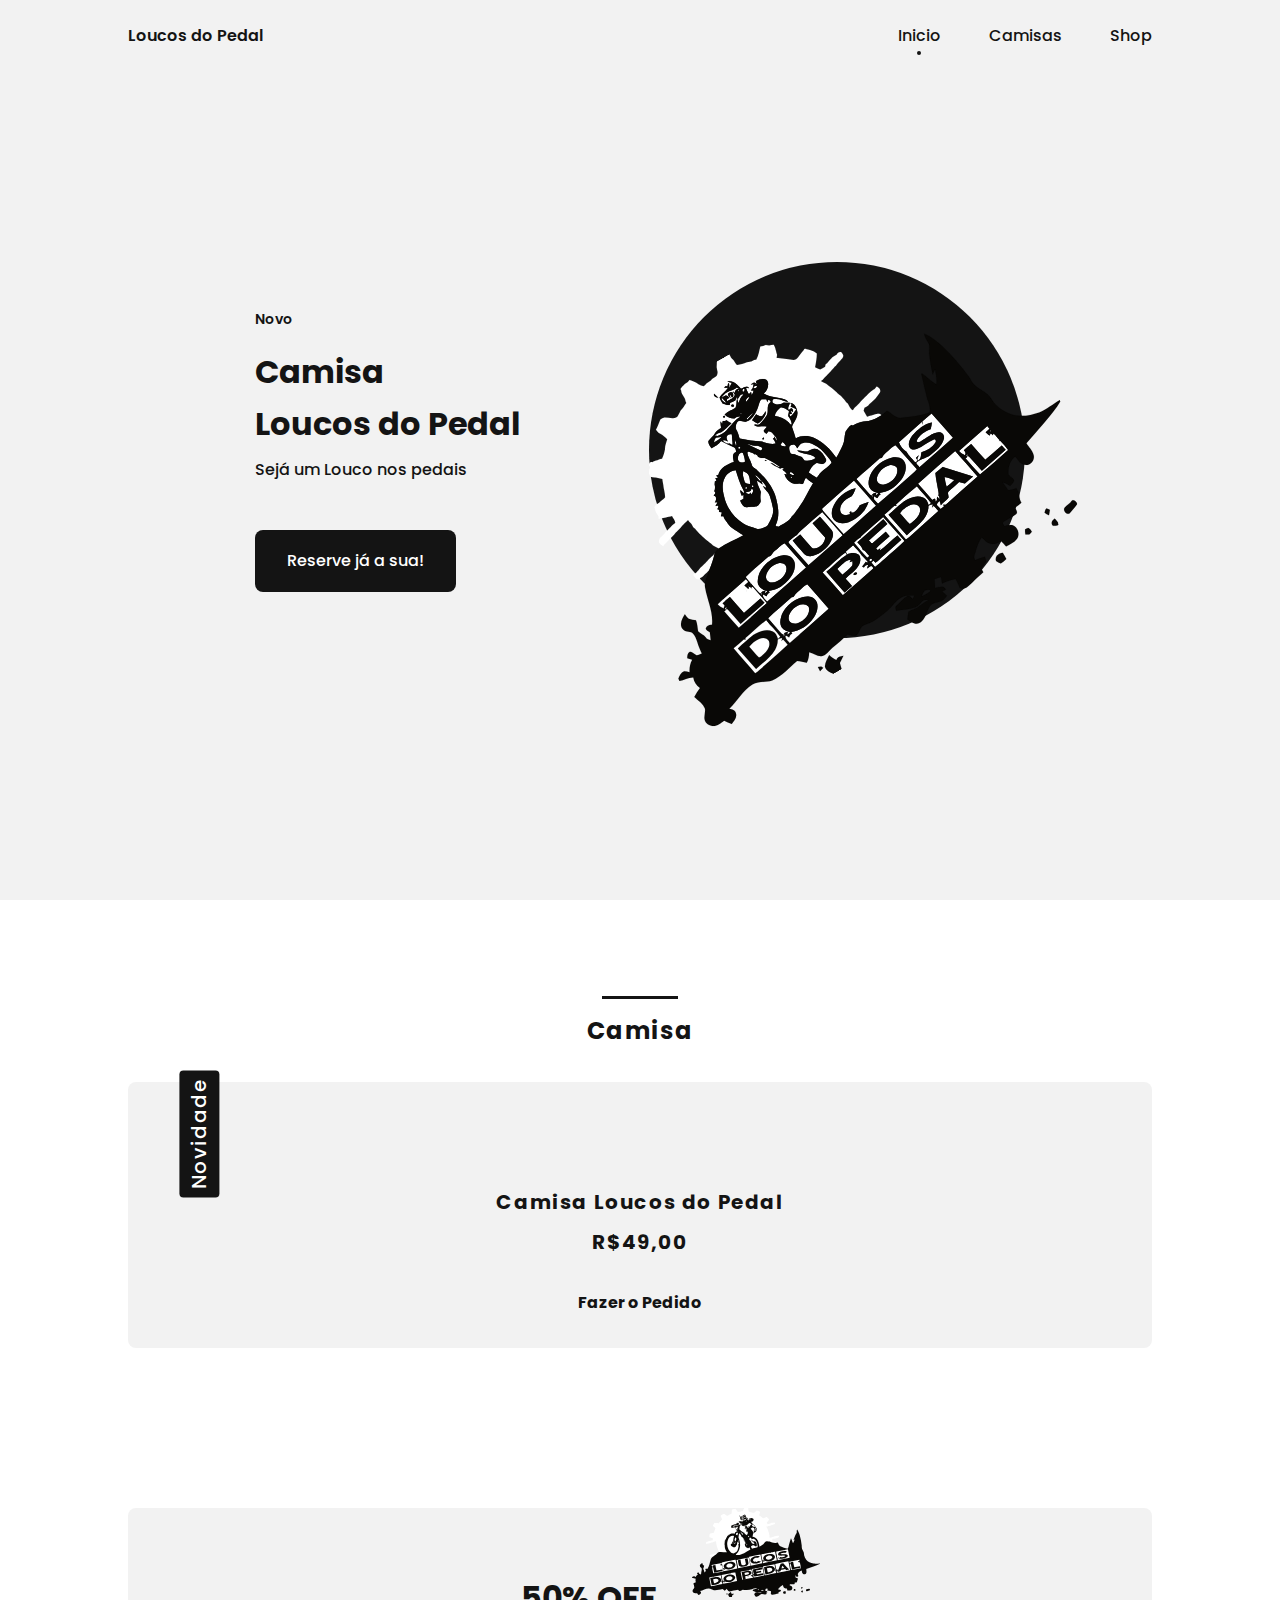
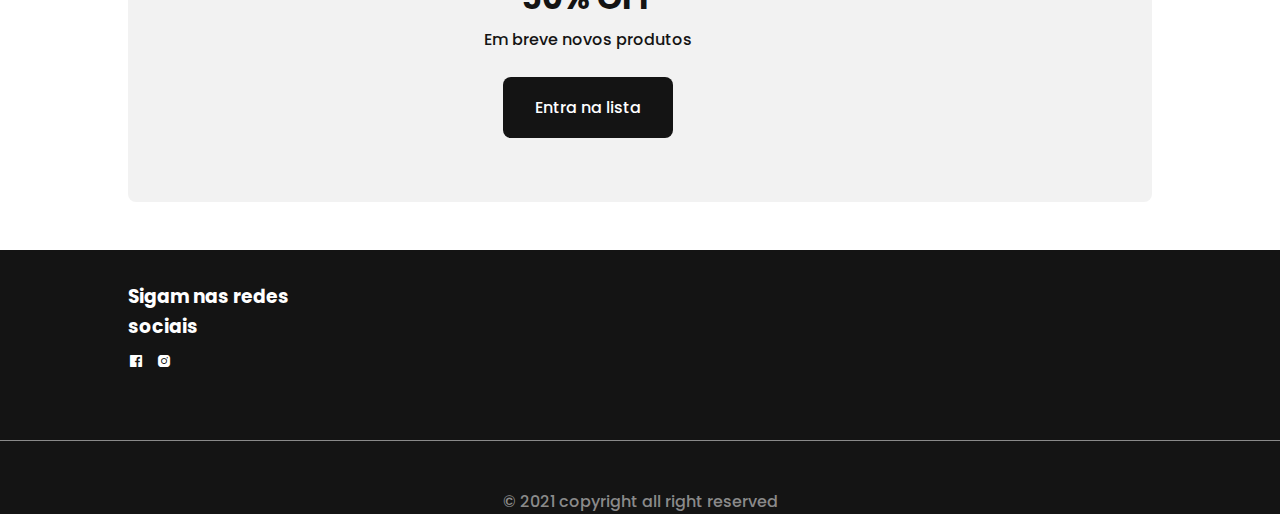
==== index.html @ 16ebcaf1 "Merge pull request #1 from eduardo-developer01/developer" ====
<!DOCTYPE html>
<html lang="en">

<head>
    <meta charset="UTF-8">
    <meta name="viewport" content="width=device-width, initial-scale=1.0">
    <link rel="shortcut icon" href="./assets/img/logo.svg" type="image/x-icon">

    <!-- ===== CSS ===== -->
    <link rel="stylesheet" href="./assets/css/styles.css">

    <!-- ===== BOX ICONS ===== -->
    <link href='https://unpkg.com/boxicons@2.0.7/css/boxicons.min.css' rel='stylesheet'>

    <title>Loucos do Pedal</title>
</head>

<body>

    <!--===== HEADER =====-->
    <header class="l-header" id="header">
        <nav class="nav bd-grid">
            <div class="nav__toggle" id="nav-toggle">
                <i class='bx bxs-grid'></i>
            </div>

            <a href="#" class="nav__logo">Loucos do Pedal</a>

            <div class="nav__menu" id="nav-menu">
                <ul class="nav__list">
                    <li class="nav__item"><a href="#home" class="nav__link active">Inicio</a></li>
                    <li class="nav__item"><a href="#featured" class="nav__link">Camisas</a></li>
                    <li class="nav__item"><a href="./shop.html" class="nav__link">Shop</a></li>
                </ul>
            </div>

        </nav>

    </header>

    <main class="l-main">
        <!--===== HOME =====-->
        <section class="home" id="home">
            <div class="home__container bd-grid">
                <div class="home__sneaker">
                    <div class="home__shape"></div>
                        <img src="./assets/img/logo.svg" alt="" class="home__img">
                </div>

                <div class="home__data">
                    <span class="home__new">Novo</span>
                    <h1 class="home__title">Camisa<br> Loucos do Pedal</h1>
                    <p class="home__description">Sejá um Louco nos pedais</p>
                    <a href="#" class="button">Reserve já a sua!</a>
                </div>
            </div>
        </section>


        <!--===== FEATURED =====-->
        <section class="featured section" id="featured">
            <h2 class="section-title">Camisa</h2>

            <div class="featured__container bd-grid">
                <article class="sneaker">
                    <div class="sneaker__sale">Novidade</div>
                    <img src="./assets/img/featured1.png" alt="" class="sneaker__img">
                    <span class="sneaker__name">Camisa Loucos do Pedal</span>
                    <span class="sneaker__preci">R$49,00</span>
                    <a href="#" class="button-light">Fazer o Pedido</a>
                </article>
            </div>
        </section>

        <!--===== OFFER =====-->
        <section class="offer section">
            <div class="offer__container bd-grid">
                <div class="offer__data">
                    <h3 class="offer__title">50% OFF</h3>
                    <p class="offer__description">Em breve novos produtos</p>
                    <a href="#" class="button">Entra na lista</a>
                </div>

                <img src="./assets/img/logo.svg" alt="" class="offer__img">
            </div>
        </section>
    </main>

    <!--===== FOOTER =====-->
    <footer class="footer">
        <div class="footer__container bd-grid">

            <div class="footer__box">
                <h3 class="footer__title">Sigam nas redes sociais </h3>
                <a href="" class="footer__social"><i class='bx bxl-facebook-square'></i></a>
                <a href="" class="footer__social"><i class='bx bxl-instagram-alt' ></i></a>
            </div>
        </div>
        <p class="footer__copy">&#169; 2021 copyright all right reserved</p>
    </footer>


    <!--===== MAIN JS =====-->
    <script src="./assets/js/main.js"></script>

</body>

</html>
---- assets/css/styles.css ----
/*===== GOOGLE FONTS =====*/

@import url("https://fonts.googleapis.com/css2?family=Poppins:wght@400;500;600;700&display=swap");

/*===== VARIABLES CSS =====*/
:root{
    --header-height: 3rem;


/*===== Font weight =====*/
    --font-medium: 500;
    --font-semi-bold: 600;
    --font-bold: 700;

/*===== Colors =====*/
    --dark-color: #141414;
    --dark-color-light: #8A8A8A;
    --dark-color-lighten: #F2F2F2;
    --white-color: #FFF;

/*===== Font and typography =====*/
    --body-font: 'Poppins', sans-serif;
    --big-font-size: 1.25rem;
    --bigger-font-size: 1.5rem;
    --biggest-font-size: 2rem;
    --h2-font-size: 1.25rem;
    --normal-font-size: .938rem;
    --smaller-font-size: .813rem;

/*===== Margenes =====*/
    --mb-1: .5rem;
    --mb-2: 1rem;
    --mb-3: 1.5rem;
    --mb-4: 2rem;
    --mb-5: 2.5rem;
    --mb-6: 3rem;
 
/*===== z index =====*/
    --z-fixed: 100;

/*===== Rotate img =====*/
    --rotate-img: rotate(-30deg);
}

@media screen and (min-width: 768px){
    :root{
    --big-font-size: 1.5rem;
    --bigger-font-size: 2rem;
    --biggest-font-size: 3rem;
    --normal-font-size: 1rem;
    --smaller-font-size: .875rem;

    }
}

/*===== BASE =====*/
*,::before,::after{
    box-sizing: border-box;
}

html{
    scroll-behavior: smooth;
}

body{
    margin: var(--header-height) 0 0 0;
    font-family: var(--body-font);
    font-size: var(--normal-font-size);
    font-weight: var(--font-medium);
    color: var(--dark-color);
    line-height: 1.6;
}

h1,h2,h3,p,ul{
    margin: 0;
}

ul{
    padding: 0;
    list-style: none;
}

a{
    text-decoration: none;
    color: var(--dark-color);
}

img{
    max-width: 100%;
    height: auto;
    display: block;
}

/*===== CLASS CSS ===== */
.section{
    padding: 5rem 0 2rem;
}
.section-title{
    position: relative;
    font-size: var(--big-font-size);
    margin-bottom: var(--mb-4);
    text-align: center;
    letter-spacing: .1rem;
}

.section-title::after{
    content: '';
    position: absolute;
    width: 56px;
    height: .18rem;
    top: -1rem;
    left: 0;
    right: 0;
    margin: auto;
    background-color: var(--dark-color);
}

/*===== LAYOUT =====*/
.bd-grid{
    max-width: 1024px;
    display: grid;
    grid-template-columns: 100%;
    column-gap: 2rem;
    width: calc(100% - 2rem);
    margin-left: var(--mb-2);
    margin-right: var(--mb-2);
}

.l-header{
    width: 100%;
    position: fixed;
    top: 0;
    left: 0;
    z-index: var(--z-fixed);
    background-color: var(--dark-color-lighten);
}

/*===== NAV =====*/
.nav{
    height: var(--header-height);
    display: flex;
    justify-content: space-between;
    align-items: center;
}

@media screen and (max-width: 768px){
    .nav__menu{
        position: fixed;
        top: var(--header-height);
        left: -100%;
        width: 70%;
        height: 100%;
        padding: 2rem;
        background-color: var(--white-color);
        transition: .5s;
    }
}

.nav__item{
    margin-bottom: var(--mb-4);
}

.nav__logo{
    font-weight: var(--font-semi-bold);
}

.nav__toggle, .nav__shop{
    font-size: 1.3rem;
    cursor: pointer;
}

/*Show menu*/
.show{
    left: 0;
}

/*Active link*/
.active{
    position: relative;
}

.active::before{
    content: '';
    position: absolute;
    bottom: -.5rem;
    left: 45%;
    width: 4px;
    height: 4px;
    background-color: var(--dark-color);
    border-radius: 50%;
}


/*Change color header*/
.scroll-header{
    background-color: var(--white-color);
    box-shadow: 0 2px 4px rgba(0,0,0,.1);
}

/*===== HOME =====*/
.home{
    background-color: var(--dark-color-lighten);
    overflow: hidden;
}

.home__container{
    height: calc(100vh - var(--header-height));
}

.home__sneaker{
    position: relative;
    display: flex;
    justify-content: center;
    align-self: center;
}

.home__shape{
    width: 220px;
    height: 220px;
    background-color: var(--dark-color);
    border-radius: 50%;
}

.home__img{
    position: absolute;
    top: 1.5rem;
    max-width: initial;
    width: 275px;
    transform: var(--rotate-img);
}

.home__new{
    display: block;
    font-size: var(--smaller-font-size);
    font-weight: var(--font-semi-bold);
    margin-bottom: var(--mb-2);
}

.home__title{
    font-size: var(--bigger-font-size);
    margin-bottom: var(--mb-1);
}

.home__description{
    margin-bottom: var(--mb-6);
}
/*BUTTONS*/
.button{
    display: inline-block;
    background-color: var(--dark-color);
    color: var(--white-color);
    padding: 1.125rem 2rem;
    font-weight: var(--font-medium);
    border-radius: .5rem;
    transition: .3sec;
}

.button:hover{
    transform: translateY(-.25rem);
}

.button-light{
    display: inline-flex;
    color: var(--dark-color);
    font-weight: var(--font-bold);
    align-items: center;
}

.button-icon{
    font-size: 1.25rem;
    margin-left: var(--mb-1);
    transition: .3s;
}

.button-light:hover .button-icon{
    transform: translateX(.25rem);
}
/*===== FEATURED =====*/

.featured__container{
    row-gap: 2rem;
    grid-template-columns: repeat(auto-fit, minmax(220px, 1fr));
}

.sneaker{
    position: relative;
    display: flex;
    flex-direction: column;
    align-items: center;
    padding: 2rem;
    background-color: var(--dark-color-lighten);
    border-radius: .5rem;
    transition: .3s;
}

.sneaker__sale{
    position: absolute;
    left: .5rem;
    background-color: var(--dark-color);
    color: var(--white-color);
    padding: .25rem .5rem;
    border-radius: .25rem;
    font-size: var(--h2-font-size);
    transform: rotate(-90deg);
    letter-spacing: .1rem;
}

.sneaker__img{
    width: 220px;
    margin-top: var(--mb-3);
    margin-bottom: var(--mb-6);
    transform: var(--rotate-img);
    filter: drop-shadow(0 12px 8px rgba(0,0,0,.2));
}

.sneaker__name, .sneaker__preci{
    font-size: var(--h2-font-size);
    letter-spacing: .1rem;
    font-weight: var(--font-bold);
}

.sneaker__name{
    margin-bottom: var(--mb-1);
}

.sneaker__preci{
    margin-bottom: var(--mb-4);
}

.sneaker:hover{
    transform: translateY(-.5rem);
}

.sneaker__pages{
    margin-top: var(--mb-6);
}

.sneaker__pag{
    padding: .5rem 1rem;
    border: 1px solid var(--dark-color);
}

.sneaker__pag:hover{
    background-color: var(--dark-color);
    color: var(--white-color);
}
/*===== COLLECTION =====*/
.collection__container{
    row-gap: 2rem;
    justify-content: center;
}

.collection__card{
    position: relative;
    display: flex;
    height: 328px;
    background-color: var(--dark-color-lighten);
    padding: 2rem;
    border-radius: .5rem;
    transition: .3s;
}

.collection__data{
    align-self: flex-end;
}

.collection__img{
    position: absolute;
    top: 0;
    right: 0;
    width: 230px;
}

.collection__name{
    font-size: var(--bigger-font-size);
    margin-bottom: .25rem;
}

.collection__description{
    margin-bottom: var(--mb-2);
}

.collection__card:hover{
    transform: translateY(-.5rem);
}

/*===== OFFER =====*/
.offer__container{
    grid-template-columns: 55% 45%;
    column-gap: 0;
    background-color: var(--dark-color-lighten);
    border-radius: .5rem;
    justify-content: center;    
}

.offer__data{
    padding: 4rem 0 4rem 1.5rem;
}

.offer__title{
    font-size: var(--bigger-font-size);
    margin-bottom: .25rem;
}

.offer__description{
    margin-bottom: var(--mb-3);
}

.offer__img{
    width: 8rem;
}

/*===== NEWSLETTER =====*/

.newsletter__container{
    background-color: var(--dark-color);
    color: var(--white-color);
    padding: 2rem .5rem;
    border-radius: .5rem;
    text-align: center;    
}

.newsletter__title{
    font-size: var(--bigger-font-size);
    margin-bottom: var(--mb-2);
}

.newsletter__description{
    margin-bottom: var(--mb-5);
}

.newsletter__subscribe{
    display: flex;
    column-gap: .5rem;
    background-color: white;
    padding: .5rem;
    border-radius: .5rem;
}

.newsletter__input{
    outline: none;
    border: none;
    width: 90%;
    font-size: var(--normal-font-size);
}

.newsletter__input::placeholder{
    color: var(--dark-color);
    font-family: var(--body-font);
    font-size: var(--normal-font-size);
    font-weight: var(--font-semi-bold);
}
/*===== FOOTER =====*/
.footer{
    background-color: var(--dark-color);
    color: var(--white-color);

}

.footer__container{
    padding: 2rem 0;
    row-gap: 1.5rem;
    margin-bottom: 2rem;
    grid-template-columns: repeat(4, 1fr);
}

.footer__title{
    margin-bottom: .5rem;
}

.footer__deal{
    margin-bottom: 1rem;
}

.footer__store{
    width: 100px;
}

.footer__link, footer__social{
    color: var(--dark-color-light);
}

.footer__link:hover{
    text-decoration: underline;
}

.footer__social{
    font-size: 1rem;
    margin-right: .5rem;
    color: var(--white-color);
}

.footer__copy{
    border-top: 1px solid var(--dark-color-light);
    padding-top: 3rem;
    text-align: center;
    color: var(--dark-color-light);
    font-size: var(--small-font-size);
}
/* ===== MEDIA QUERIES=====*/
@media screen and (min-width: 576px){
    .collection__container{
        grid-template-columns: 415px;
    }
    .collection__img{
        width: 260px;
    }

    .offer__container{
        grid-template-columns: max-content max-content;
    }
    .offer__data{
        text-align: center;
    }

    .new__mens{
        align-items: center;
    }
}

@media screen and (min-width: 768px){
    body{
        margin: 0;
    }

    .section{
        padding: 7rem 0 3rem;
    }

    .section-title::after{
        width: 76px;
    }

    .nav{
        height: calc(var(--header-height) + 1.5rem);
    }

    .nav__menu{
        margin-left: auto;
    }

    .nav__list{
        display: flex;
    }
    
    .nav__item{
        margin-left: var(--mb-6);
        margin-bottom: 0;
    }
    
    .nav__toggle{
        display: none;
    }


    .home__container{
        height: 100vh;
        grid-template-columns: max-content max-content;
        justify-content: center;
        align-items: center;
    }
    .home__sneaker{
        order: 1;
    }
    .home__shape{
        width: 376px;
        height: 376px;
    }
    .home__img{
        width: 470px;
        top: 3.5rem;
        right: 0;
        left: -3rem;
    }
    .newsletter__container{
        grid-template-columns: max-content max-content;
        justify-content: center;
        align-items: center;
        padding: 4.5rem 2rem;
        column-gap: 3rem;
    }

    .newsletter__description{
        margin-bottom: 0;
    }

    .newsletter__subscribe{
        width: 360px;
        height: max-content;
    }
}

@media screen and (min-width: 1024px){
    .bd-grid{
        margin-left: auto;
        margin-right: auto;
    }

    .home__container{
        column-gap: 8rem;
    }

    .collection__container{
        grid-template-columns: repeat(2, 415px);
    }

    .new__container{
        grid-template-columns: max-content 1fr;
    }

    .new__mens{
        align-items: initial;
        justify-content: flex-end;
        padding: 4rem 2rem;
    }

    .new__mens-img{
        margin-bottom: var(--mb-6);
    }
}
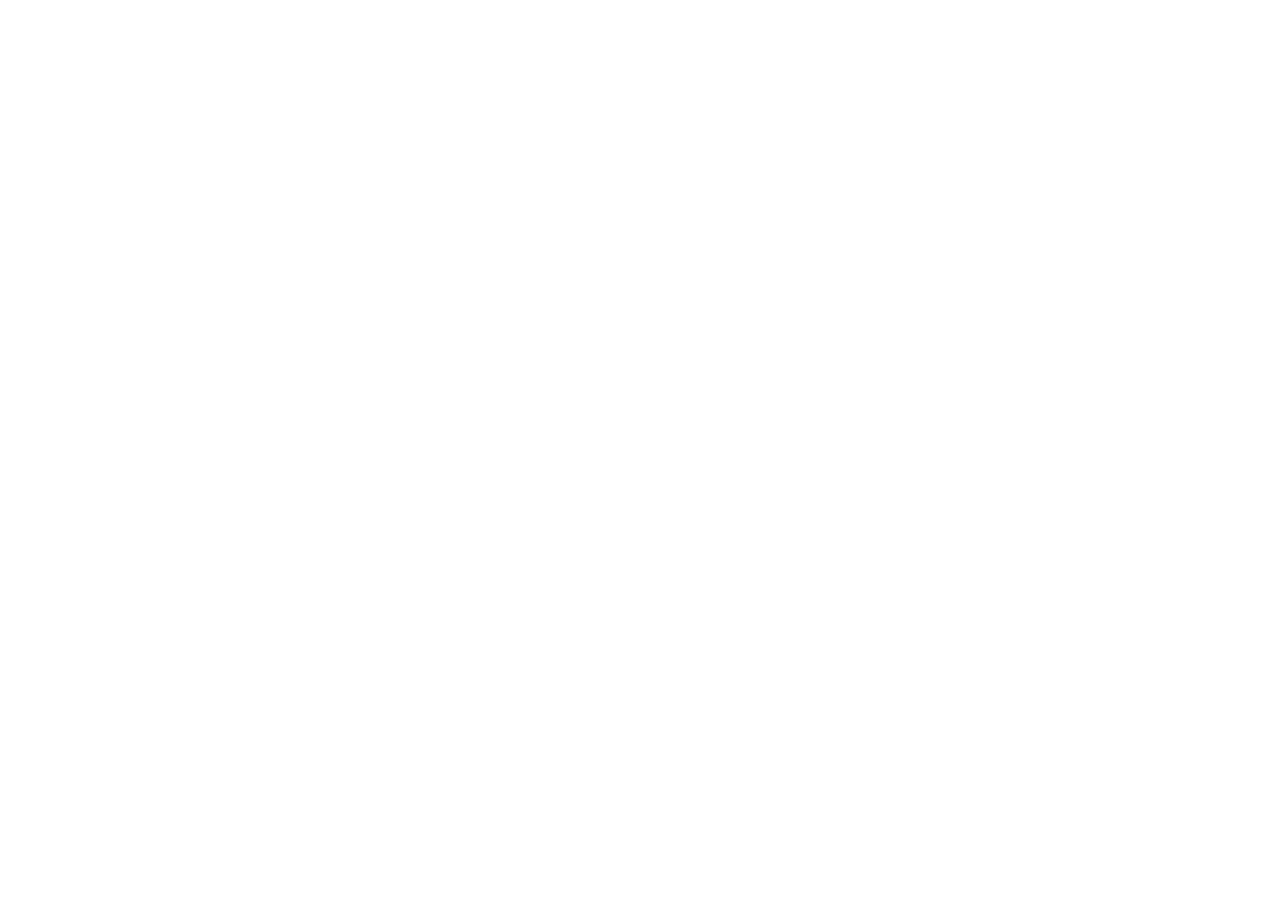
==== commit 0d2cd0e4: "feat: Pusing file for repo remote" ====
--- a/index.html
+++ b/index.html
@@ -1,108 +1,46 @@
 <!DOCTYPE html>
 <html lang="en">
+    <head>
+        <meta charset="UTF-8">
+        <meta name="viewport" content="width=device-width, initial-scale=1.0">
+        <link rel="shortcut icon" href="./assets/img/loucos-do-pedal.svg" type="image/x-icon">
+        <link rel="stylesheet" href="./assets/css/styles.css">
+        <title>Loucos do Pedal</title>
+        <link href='https://unpkg.com/boxicons@2.0.9/css/boxicons.min.css' rel='stylesheet'>
+    </head>
+    <body>
 
-<head>
-    <meta charset="UTF-8">
-    <meta name="viewport" content="width=device-width, initial-scale=1.0">
-    <link rel="shortcut icon" href="./assets/img/logo.svg" type="image/x-icon">
+        <!--===== HEADER =====-->
+        
 
-    <!-- ===== CSS ===== -->
-    <link rel="stylesheet" href="./assets/css/styles.css">
+        <main class="l-main">
+            <!--===== HOME =====-->
+            
 
-    <!-- ===== BOX ICONS ===== -->
-    <link href='https://unpkg.com/boxicons@2.0.7/css/boxicons.min.css' rel='stylesheet'>
+            <!--===== FEATURED =====-->
+            
 
-    <title>Loucos do Pedal</title>
-</head>
+            <!--===== COLLECTION =====-->
+            
 
-<body>
+            <!--===== WOMEN SNEAKERS =====-->
+            
 
-    <!--===== HEADER =====-->
-    <header class="l-header" id="header">
-        <nav class="nav bd-grid">
-            <div class="nav__toggle" id="nav-toggle">
-                <i class='bx bxs-grid'></i>
-            </div>
+            <!--===== OFFER =====-->
+            
 
-            <a href="#" class="nav__logo">Loucos do Pedal</a>
+            <!--===== NEW COLLECTION =====-->
+            
 
-            <div class="nav__menu" id="nav-menu">
-                <ul class="nav__list">
-                    <li class="nav__item"><a href="#home" class="nav__link active">Inicio</a></li>
-                    <li class="nav__item"><a href="#featured" class="nav__link">Camisas</a></li>
-                    <li class="nav__item"><a href="./shop.html" class="nav__link">Shop</a></li>
-                </ul>
-            </div>
+            <!--===== NEWSLETTER =====-->
+            
+        </main>
 
-        </nav>
+        <!--===== FOOTER =====-->
+        
 
-    </header>
-
-    <main class="l-main">
-        <!--===== HOME =====-->
-        <section class="home" id="home">
-            <div class="home__container bd-grid">
-                <div class="home__sneaker">
-                    <div class="home__shape"></div>
-                        <img src="./assets/img/logo.svg" alt="" class="home__img">
-                </div>
-
-                <div class="home__data">
-                    <span class="home__new">Novo</span>
-                    <h1 class="home__title">Camisa<br> Loucos do Pedal</h1>
-                    <p class="home__description">Sejá um Louco nos pedais</p>
-                    <a href="#" class="button">Reserve já a sua!</a>
-                </div>
-            </div>
-        </section>
-
-
-        <!--===== FEATURED =====-->
-        <section class="featured section" id="featured">
-            <h2 class="section-title">Camisa</h2>
-
-            <div class="featured__container bd-grid">
-                <article class="sneaker">
-                    <div class="sneaker__sale">Novidade</div>
-                    <img src="./assets/img/featured1.png" alt="" class="sneaker__img">
-                    <span class="sneaker__name">Camisa Loucos do Pedal</span>
-                    <span class="sneaker__preci">R$49,00</span>
-                    <a href="#" class="button-light">Fazer o Pedido</a>
-                </article>
-            </div>
-        </section>
-
-        <!--===== OFFER =====-->
-        <section class="offer section">
-            <div class="offer__container bd-grid">
-                <div class="offer__data">
-                    <h3 class="offer__title">50% OFF</h3>
-                    <p class="offer__description">Em breve novos produtos</p>
-                    <a href="#" class="button">Entra na lista</a>
-                </div>
-
-                <img src="./assets/img/logo.svg" alt="" class="offer__img">
-            </div>
-        </section>
-    </main>
-
-    <!--===== FOOTER =====-->
-    <footer class="footer">
-        <div class="footer__container bd-grid">
-
-            <div class="footer__box">
-                <h3 class="footer__title">Sigam nas redes sociais </h3>
-                <a href="" class="footer__social"><i class='bx bxl-facebook-square'></i></a>
-                <a href="" class="footer__social"><i class='bx bxl-instagram-alt' ></i></a>
-            </div>
-        </div>
-        <p class="footer__copy">&#169; 2021 copyright all right reserved</p>
-    </footer>
-
-
-    <!--===== MAIN JS =====-->
-    <script src="./assets/js/main.js"></script>
-
-</body>
-
+        <!--===== MAIN JS =====-->
+        <script src="assets/js/main.js"></script>
+        
+    </body>
 </html>
--- a/assets/css/styles.css
+++ b/assets/css/styles.css
@@ -1,620 +1,53 @@
 /*===== GOOGLE FONTS =====*/
+@import url("https://fonts.googleapis.com/css2?family=Poppins:wght@400;500;600;700&display=swap");
+/*===== VARIABLES CSS =====*/
 
-@import url("https://fonts.googleapis.com/css2?family=Poppins:wght@400;500;600;700&display=swap");
+:root {
+  --header-height: 3rem;
 
-/*===== VARIABLES CSS =====*/
-:root{
-    --header-height: 3rem;
+	/*===== Font weight =====*/
 
+	/*===== Colores =====*/
 
-/*===== Font weight =====*/
-    --font-medium: 500;
-    --font-semi-bold: 600;
-    --font-bold: 700;
+	/*===== Font and typography =====*/
 
-/*===== Colors =====*/
-    --dark-color: #141414;
-    --dark-color-light: #8A8A8A;
-    --dark-color-lighten: #F2F2F2;
-    --white-color: #FFF;
+	/*===== Margenes =====*/
 
-/*===== Font and typography =====*/
-    --body-font: 'Poppins', sans-serif;
-    --big-font-size: 1.25rem;
-    --bigger-font-size: 1.5rem;
-    --biggest-font-size: 2rem;
-    --h2-font-size: 1.25rem;
-    --normal-font-size: .938rem;
-    --smaller-font-size: .813rem;
+	/*===== z index =====*/
 
-/*===== Margenes =====*/
-    --mb-1: .5rem;
-    --mb-2: 1rem;
-    --mb-3: 1.5rem;
-    --mb-4: 2rem;
-    --mb-5: 2.5rem;
-    --mb-6: 3rem;
- 
-/*===== z index =====*/
-    --z-fixed: 100;
-
-/*===== Rotate img =====*/
-    --rotate-img: rotate(-30deg);
-}
-
-@media screen and (min-width: 768px){
-    :root{
-    --big-font-size: 1.5rem;
-    --bigger-font-size: 2rem;
-    --biggest-font-size: 3rem;
-    --normal-font-size: 1rem;
-    --smaller-font-size: .875rem;
-
-    }
+	/*===== Rotate img =====*/
 }
 
 /*===== BASE =====*/
-*,::before,::after{
-    box-sizing: border-box;
-}
-
-html{
-    scroll-behavior: smooth;
-}
-
-body{
-    margin: var(--header-height) 0 0 0;
-    font-family: var(--body-font);
-    font-size: var(--normal-font-size);
-    font-weight: var(--font-medium);
-    color: var(--dark-color);
-    line-height: 1.6;
-}
-
-h1,h2,h3,p,ul{
-    margin: 0;
-}
-
-ul{
-    padding: 0;
-    list-style: none;
-}
-
-a{
-    text-decoration: none;
-    color: var(--dark-color);
-}
-
-img{
-    max-width: 100%;
-    height: auto;
-    display: block;
-}
 
 /*===== CLASS CSS ===== */
-.section{
-    padding: 5rem 0 2rem;
-}
-.section-title{
-    position: relative;
-    font-size: var(--big-font-size);
-    margin-bottom: var(--mb-4);
-    text-align: center;
-    letter-spacing: .1rem;
-}
-
-.section-title::after{
-    content: '';
-    position: absolute;
-    width: 56px;
-    height: .18rem;
-    top: -1rem;
-    left: 0;
-    right: 0;
-    margin: auto;
-    background-color: var(--dark-color);
-}
 
 /*===== LAYOUT =====*/
-.bd-grid{
-    max-width: 1024px;
-    display: grid;
-    grid-template-columns: 100%;
-    column-gap: 2rem;
-    width: calc(100% - 2rem);
-    margin-left: var(--mb-2);
-    margin-right: var(--mb-2);
-}
-
-.l-header{
-    width: 100%;
-    position: fixed;
-    top: 0;
-    left: 0;
-    z-index: var(--z-fixed);
-    background-color: var(--dark-color-lighten);
-}
 
 /*===== NAV =====*/
-.nav{
-    height: var(--header-height);
-    display: flex;
-    justify-content: space-between;
-    align-items: center;
-}
-
-@media screen and (max-width: 768px){
-    .nav__menu{
-        position: fixed;
-        top: var(--header-height);
-        left: -100%;
-        width: 70%;
-        height: 100%;
-        padding: 2rem;
-        background-color: var(--white-color);
-        transition: .5s;
-    }
-}
-
-.nav__item{
-    margin-bottom: var(--mb-4);
-}
-
-.nav__logo{
-    font-weight: var(--font-semi-bold);
-}
-
-.nav__toggle, .nav__shop{
-    font-size: 1.3rem;
-    cursor: pointer;
-}
 
 /*Show menu*/
-.show{
-    left: 0;
-}
 
 /*Active link*/
-.active{
-    position: relative;
-}
-
-.active::before{
-    content: '';
-    position: absolute;
-    bottom: -.5rem;
-    left: 45%;
-    width: 4px;
-    height: 4px;
-    background-color: var(--dark-color);
-    border-radius: 50%;
-}
-
 
 /*Change color header*/
-.scroll-header{
-    background-color: var(--white-color);
-    box-shadow: 0 2px 4px rgba(0,0,0,.1);
-}
 
 /*===== HOME =====*/
-.home{
-    background-color: var(--dark-color-lighten);
-    overflow: hidden;
-}
 
-.home__container{
-    height: calc(100vh - var(--header-height));
-}
+/*BUTTONS*/
 
-.home__sneaker{
-    position: relative;
-    display: flex;
-    justify-content: center;
-    align-self: center;
-}
-
-.home__shape{
-    width: 220px;
-    height: 220px;
-    background-color: var(--dark-color);
-    border-radius: 50%;
-}
-
-.home__img{
-    position: absolute;
-    top: 1.5rem;
-    max-width: initial;
-    width: 275px;
-    transform: var(--rotate-img);
-}
-
-.home__new{
-    display: block;
-    font-size: var(--smaller-font-size);
-    font-weight: var(--font-semi-bold);
-    margin-bottom: var(--mb-2);
-}
-
-.home__title{
-    font-size: var(--bigger-font-size);
-    margin-bottom: var(--mb-1);
-}
-
-.home__description{
-    margin-bottom: var(--mb-6);
-}
-/*BUTTONS*/
-.button{
-    display: inline-block;
-    background-color: var(--dark-color);
-    color: var(--white-color);
-    padding: 1.125rem 2rem;
-    font-weight: var(--font-medium);
-    border-radius: .5rem;
-    transition: .3sec;
-}
-
-.button:hover{
-    transform: translateY(-.25rem);
-}
-
-.button-light{
-    display: inline-flex;
-    color: var(--dark-color);
-    font-weight: var(--font-bold);
-    align-items: center;
-}
-
-.button-icon{
-    font-size: 1.25rem;
-    margin-left: var(--mb-1);
-    transition: .3s;
-}
-
-.button-light:hover .button-icon{
-    transform: translateX(.25rem);
-}
 /*===== FEATURED =====*/
 
-.featured__container{
-    row-gap: 2rem;
-    grid-template-columns: repeat(auto-fit, minmax(220px, 1fr));
-}
+/*===== COLLECTION =====*/
 
-.sneaker{
-    position: relative;
-    display: flex;
-    flex-direction: column;
-    align-items: center;
-    padding: 2rem;
-    background-color: var(--dark-color-lighten);
-    border-radius: .5rem;
-    transition: .3s;
-}
-
-.sneaker__sale{
-    position: absolute;
-    left: .5rem;
-    background-color: var(--dark-color);
-    color: var(--white-color);
-    padding: .25rem .5rem;
-    border-radius: .25rem;
-    font-size: var(--h2-font-size);
-    transform: rotate(-90deg);
-    letter-spacing: .1rem;
-}
-
-.sneaker__img{
-    width: 220px;
-    margin-top: var(--mb-3);
-    margin-bottom: var(--mb-6);
-    transform: var(--rotate-img);
-    filter: drop-shadow(0 12px 8px rgba(0,0,0,.2));
-}
-
-.sneaker__name, .sneaker__preci{
-    font-size: var(--h2-font-size);
-    letter-spacing: .1rem;
-    font-weight: var(--font-bold);
-}
-
-.sneaker__name{
-    margin-bottom: var(--mb-1);
-}
-
-.sneaker__preci{
-    margin-bottom: var(--mb-4);
-}
-
-.sneaker:hover{
-    transform: translateY(-.5rem);
-}
-
-.sneaker__pages{
-    margin-top: var(--mb-6);
-}
-
-.sneaker__pag{
-    padding: .5rem 1rem;
-    border: 1px solid var(--dark-color);
-}
-
-.sneaker__pag:hover{
-    background-color: var(--dark-color);
-    color: var(--white-color);
-}
-/*===== COLLECTION =====*/
-.collection__container{
-    row-gap: 2rem;
-    justify-content: center;
-}
-
-.collection__card{
-    position: relative;
-    display: flex;
-    height: 328px;
-    background-color: var(--dark-color-lighten);
-    padding: 2rem;
-    border-radius: .5rem;
-    transition: .3s;
-}
-
-.collection__data{
-    align-self: flex-end;
-}
-
-.collection__img{
-    position: absolute;
-    top: 0;
-    right: 0;
-    width: 230px;
-}
-
-.collection__name{
-    font-size: var(--bigger-font-size);
-    margin-bottom: .25rem;
-}
-
-.collection__description{
-    margin-bottom: var(--mb-2);
-}
-
-.collection__card:hover{
-    transform: translateY(-.5rem);
-}
+/*===== WOMEN SNEAKERS =====*/
 
 /*===== OFFER =====*/
-.offer__container{
-    grid-template-columns: 55% 45%;
-    column-gap: 0;
-    background-color: var(--dark-color-lighten);
-    border-radius: .5rem;
-    justify-content: center;    
-}
 
-.offer__data{
-    padding: 4rem 0 4rem 1.5rem;
-}
-
-.offer__title{
-    font-size: var(--bigger-font-size);
-    margin-bottom: .25rem;
-}
-
-.offer__description{
-    margin-bottom: var(--mb-3);
-}
-
-.offer__img{
-    width: 8rem;
-}
+/*===== NEW COLLECTION  =====*/
 
 /*===== NEWSLETTER =====*/
 
-.newsletter__container{
-    background-color: var(--dark-color);
-    color: var(--white-color);
-    padding: 2rem .5rem;
-    border-radius: .5rem;
-    text-align: center;    
-}
+/*===== FOOTER =====*/
 
-.newsletter__title{
-    font-size: var(--bigger-font-size);
-    margin-bottom: var(--mb-2);
-}
-
-.newsletter__description{
-    margin-bottom: var(--mb-5);
-}
-
-.newsletter__subscribe{
-    display: flex;
-    column-gap: .5rem;
-    background-color: white;
-    padding: .5rem;
-    border-radius: .5rem;
-}
-
-.newsletter__input{
-    outline: none;
-    border: none;
-    width: 90%;
-    font-size: var(--normal-font-size);
-}
-
-.newsletter__input::placeholder{
-    color: var(--dark-color);
-    font-family: var(--body-font);
-    font-size: var(--normal-font-size);
-    font-weight: var(--font-semi-bold);
-}
-/*===== FOOTER =====*/
-.footer{
-    background-color: var(--dark-color);
-    color: var(--white-color);
-
-}
-
-.footer__container{
-    padding: 2rem 0;
-    row-gap: 1.5rem;
-    margin-bottom: 2rem;
-    grid-template-columns: repeat(4, 1fr);
-}
-
-.footer__title{
-    margin-bottom: .5rem;
-}
-
-.footer__deal{
-    margin-bottom: 1rem;
-}
-
-.footer__store{
-    width: 100px;
-}
-
-.footer__link, footer__social{
-    color: var(--dark-color-light);
-}
-
-.footer__link:hover{
-    text-decoration: underline;
-}
-
-.footer__social{
-    font-size: 1rem;
-    margin-right: .5rem;
-    color: var(--white-color);
-}
-
-.footer__copy{
-    border-top: 1px solid var(--dark-color-light);
-    padding-top: 3rem;
-    text-align: center;
-    color: var(--dark-color-light);
-    font-size: var(--small-font-size);
-}
 /* ===== MEDIA QUERIES=====*/
-@media screen and (min-width: 576px){
-    .collection__container{
-        grid-template-columns: 415px;
-    }
-    .collection__img{
-        width: 260px;
-    }
-
-    .offer__container{
-        grid-template-columns: max-content max-content;
-    }
-    .offer__data{
-        text-align: center;
-    }
-
-    .new__mens{
-        align-items: center;
-    }
-}
-
-@media screen and (min-width: 768px){
-    body{
-        margin: 0;
-    }
-
-    .section{
-        padding: 7rem 0 3rem;
-    }
-
-    .section-title::after{
-        width: 76px;
-    }
-
-    .nav{
-        height: calc(var(--header-height) + 1.5rem);
-    }
-
-    .nav__menu{
-        margin-left: auto;
-    }
-
-    .nav__list{
-        display: flex;
-    }
-    
-    .nav__item{
-        margin-left: var(--mb-6);
-        margin-bottom: 0;
-    }
-    
-    .nav__toggle{
-        display: none;
-    }
-
-
-    .home__container{
-        height: 100vh;
-        grid-template-columns: max-content max-content;
-        justify-content: center;
-        align-items: center;
-    }
-    .home__sneaker{
-        order: 1;
-    }
-    .home__shape{
-        width: 376px;
-        height: 376px;
-    }
-    .home__img{
-        width: 470px;
-        top: 3.5rem;
-        right: 0;
-        left: -3rem;
-    }
-    .newsletter__container{
-        grid-template-columns: max-content max-content;
-        justify-content: center;
-        align-items: center;
-        padding: 4.5rem 2rem;
-        column-gap: 3rem;
-    }
-
-    .newsletter__description{
-        margin-bottom: 0;
-    }
-
-    .newsletter__subscribe{
-        width: 360px;
-        height: max-content;
-    }
-}
-
-@media screen and (min-width: 1024px){
-    .bd-grid{
-        margin-left: auto;
-        margin-right: auto;
-    }
-
-    .home__container{
-        column-gap: 8rem;
-    }
-
-    .collection__container{
-        grid-template-columns: repeat(2, 415px);
-    }
-
-    .new__container{
-        grid-template-columns: max-content 1fr;
-    }
-
-    .new__mens{
-        align-items: initial;
-        justify-content: flex-end;
-        padding: 4rem 2rem;
-    }
-
-    .new__mens-img{
-        margin-bottom: var(--mb-6);
-    }
-}
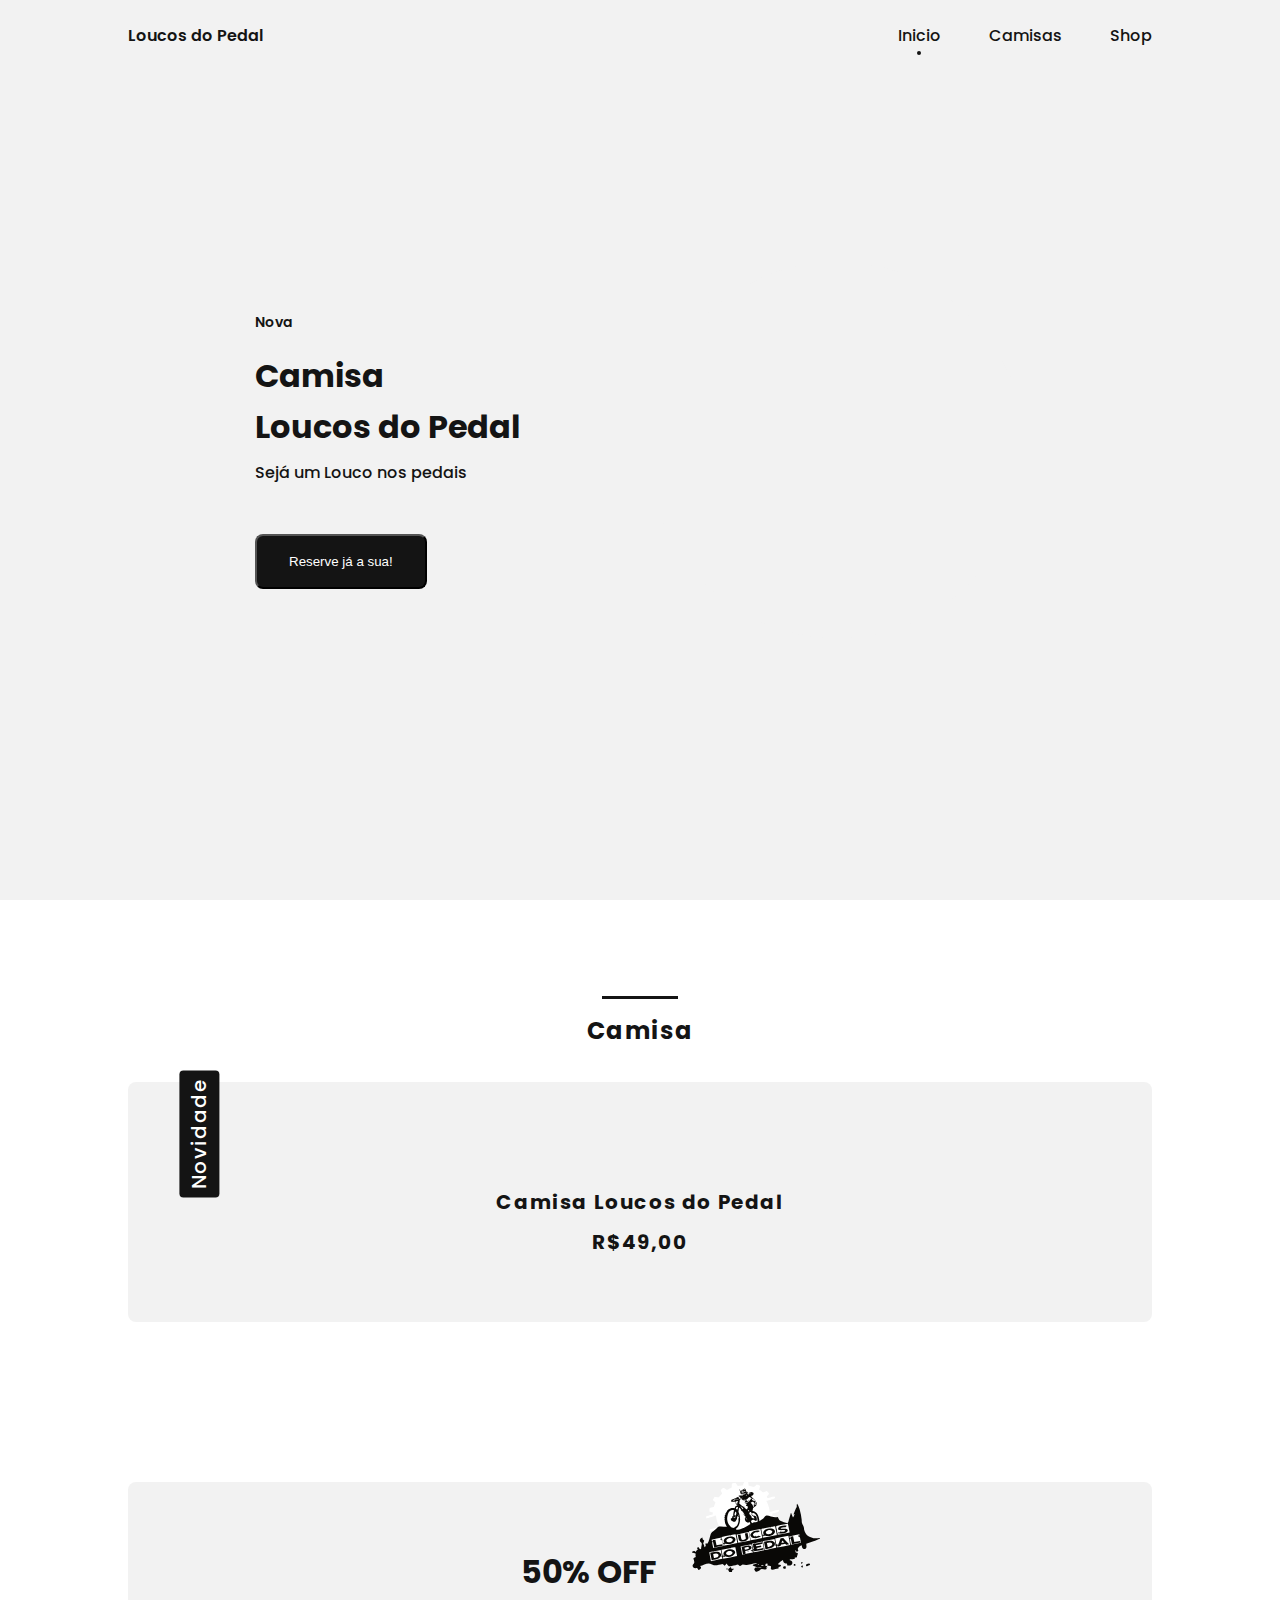
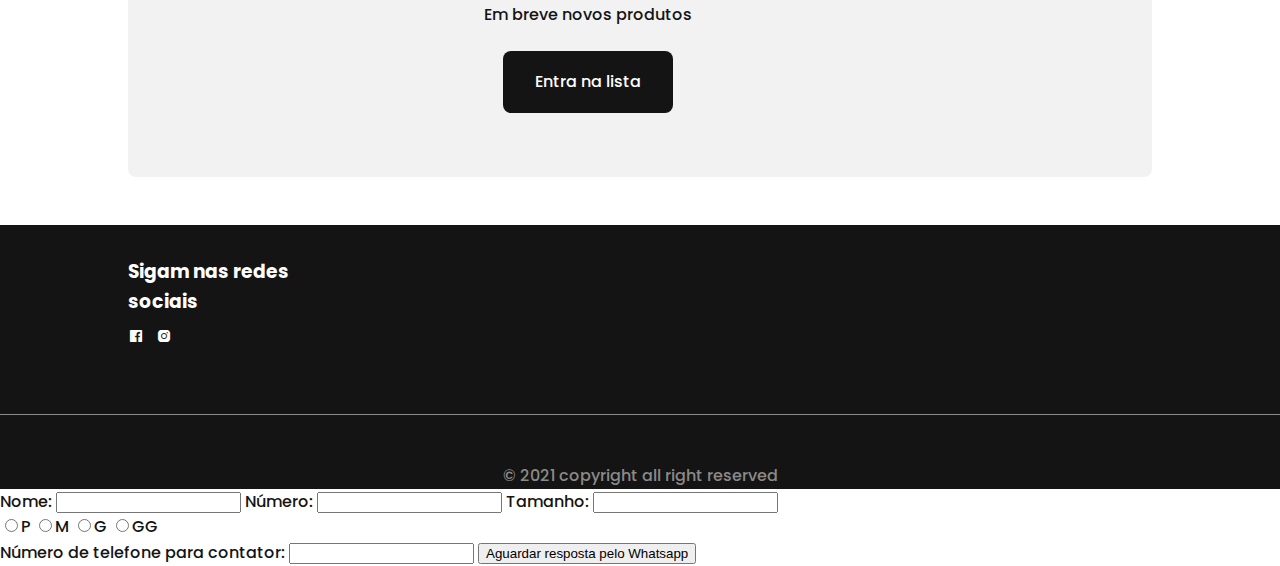
==== commit e5b54b6e: "feat: index modal and slider" ====
--- a/index.html
+++ b/index.html
@@ -1,46 +1,136 @@
 <!DOCTYPE html>
-<html lang="en">
-    <head>
-        <meta charset="UTF-8">
-        <meta name="viewport" content="width=device-width, initial-scale=1.0">
-        <link rel="shortcut icon" href="./assets/img/loucos-do-pedal.svg" type="image/x-icon">
-        <link rel="stylesheet" href="./assets/css/styles.css">
-        <title>Loucos do Pedal</title>
-        <link href='https://unpkg.com/boxicons@2.0.9/css/boxicons.min.css' rel='stylesheet'>
-    </head>
-    <body>
+<html lang="pt-br">
 
-        <!--===== HEADER =====-->
-        
+<head>
+    <meta charset="UTF-8">
+    <meta name="viewport" content="width=device-width, initial-scale=1.0">
+    <link rel="shortcut icon" href="./assets/img/logo.svg" type="image/x-icon">
 
-        <main class="l-main">
-            <!--===== HOME =====-->
-            
+    <!-- ===== CSS ===== -->
+    <link rel="stylesheet" href="./assets/css/styles.css">
+    <link rel="stylesheet" href="./assets/css/modal.css">
 
-            <!--===== FEATURED =====-->
-            
+    <!-- ===== BOX ICONS ===== -->
+    <link href='https://unpkg.com/boxicons@2.0.7/css/boxicons.min.css' rel='stylesheet'>
 
-            <!--===== COLLECTION =====-->
-            
+    <title>Loucos do Pedal</title>
+</head>
 
-            <!--===== WOMEN SNEAKERS =====-->
-            
+<body>
 
-            <!--===== OFFER =====-->
-            
+    <!--===== HEADER =====-->
+    <header class="l-header" id="header">
+        <nav class="nav bd-grid">
+            <div class="nav__toggle" id="nav-toggle">
+                <i class='bx bxs-grid'></i>
+            </div>
 
-            <!--===== NEW COLLECTION =====-->
-            
+            <a href="#" class="nav__logo">Loucos do Pedal</a>
 
-            <!--===== NEWSLETTER =====-->
-            
-        </main>
+            <div class="nav__menu" id="nav-menu">
+                <ul class="nav__list">
+                    <li class="nav__item"><a href="#home" class="nav__link active">Inicio</a></li>
+                    <li class="nav__item"><a href="#featured" class="nav__link">Camisas</a></li>
+                    <li class="nav__item"><a href="./shop.html" class="nav__link">Shop</a></li>
+                </ul>
+            </div>
 
-        <!--===== FOOTER =====-->
-        
+        </nav>
 
-        <!--===== MAIN JS =====-->
-        <script src="assets/js/main.js"></script>
-        
-    </body>
+    </header>
+
+    <main class="l-main">
+        <!--===== HOME =====-->
+        <section class="home" id="home">
+            <div class="home__container bd-grid">
+                <div id="slider" class="home__sneaker">
+                    <div class="home__shape"></div>
+                    <img src="./assets/img/front.png" alt="" class="home__img">
+                    <img src="./assets/img/back.png" alt="" class="home__img">
+                </div>
+
+                <div class="home__data">
+                    <span class="home__new">Nova</span>
+                    <h1 class="home__title">Camisa<br> Loucos do Pedal</h1>
+                    <p class="home__description">Sejá um Louco nos pedais</p>
+                    <button id="resev" class="button">Reserve já a sua!</button>
+                </div>
+            </div>
+        </section>
+
+
+        <!--===== FEATURED =====-->
+        <section class="featured section" id="featured">
+            <h2 class="section-title">Camisa</h2>
+
+            <div class="featured__container bd-grid">
+                <article class="sneaker">
+                    <div class="sneaker__sale">Novidade</div>
+                    <img src="./assets/img/front.png" alt="" class="sneaker__img">
+                    <span class="sneaker__name">Camisa Loucos do Pedal</span>
+                    <span class="sneaker__preci">R$49,00</span>
+                </article>
+            </div>
+        </section>
+
+        <!--===== OFFER =====-->
+        <section class="offer section">
+            <div class="offer__container bd-grid">
+                <div class="offer__data">
+                    <h3 class="offer__title">50% OFF</h3>
+                    <p class="offer__description">Em breve novos produtos</p>
+                    <a href="#" class="button">Entra na lista</a>
+                </div>
+
+                <img src="./assets/img/logo.svg" alt="" class="offer__img">
+            </div>
+        </section>
+    </main>
+
+    <!--===== FOOTER =====-->
+    <footer class="footer">
+        <div class="footer__container bd-grid">
+
+            <div class="footer__box">
+                <h3 class="footer__title">Sigam nas redes sociais </h3>
+                <a href="" class="footer__social"><i class='bx bxl-facebook-square'></i></a>
+                <a href="" class="footer__social"><i class='bx bxl-instagram-alt' ></i></a>
+            </div>
+        </div>
+        <p class="footer__copy">&#169; 2021 copyright all right reserved</p>
+    </footer>
+
+    <div class="modal-container" id="modal-m">
+        <div class="modal">
+            <form action="">
+                <label for="">Nome:</label>
+                <input type="text" name="nome" maxlength="10">
+                <label for="">Número:</label>
+                <input type="number" maxlength="2">
+                <label for="">Tamanho:</label>
+                <input type="text">
+                <div>
+                    <input type="radio" name="size" value="P">P
+                    <input type="radio" name="size" value="M">M
+                    <input type="radio" name="size" value="G">G
+                    <input type="radio" name="size" value="GG">GG
+                </div>
+                <div class="home__sneaker">
+                    <img class="selected" src="./assets/img/back.png" alt="">
+                </div>
+                <label for="">Número de telefone para contator:</label>
+                <input type="tel">
+                <input type="submit" value="Aguardar resposta pelo Whatsapp">
+            </form>
+        </div>
+    </div>
+
+
+    <!--===== MAIN JS =====-->
+    <script src="./assets/js/main.js"></script>
+    <script src="./assets/js/slider.js"></script>
+    <script src="./assets/js/modal.js"></script>
+
+</body>
+
 </html>
--- a/assets/css/styles.css
+++ b/assets/css/styles.css
@@ -1,53 +1,632 @@
-/*===== GOOGLE FONTS =====*/
-@import url("https://fonts.googleapis.com/css2?family=Poppins:wght@400;500;600;700&display=swap");
-/*===== VARIABLES CSS =====*/
-
-:root {
-  --header-height: 3rem;
-
-	/*===== Font weight =====*/
-
-	/*===== Colores =====*/
-
-	/*===== Font and typography =====*/
-
-	/*===== Margenes =====*/
-
-	/*===== z index =====*/
-
-	/*===== Rotate img =====*/
-}
-
-/*===== BASE =====*/
-
-/*===== CLASS CSS ===== */
-
-/*===== LAYOUT =====*/
-
-/*===== NAV =====*/
-
-/*Show menu*/
-
-/*Active link*/
-
-/*Change color header*/
-
-/*===== HOME =====*/
-
-/*BUTTONS*/
-
-/*===== FEATURED =====*/
-
-/*===== COLLECTION =====*/
-
-/*===== WOMEN SNEAKERS =====*/
-
-/*===== OFFER =====*/
-
-/*===== NEW COLLECTION  =====*/
-
-/*===== NEWSLETTER =====*/
-
-/*===== FOOTER =====*/
-
-/* ===== MEDIA QUERIES=====*/
+/*===== GOOGLE FONTS =====*/
+
+@import url("https://fonts.googleapis.com/css2?family=Poppins:wght@400;500;600;700&display=swap");
+
+/*===== VARIABLES CSS =====*/
+:root{
+    --header-height: 3rem;
+
+
+/*===== Font weight =====*/
+    --font-medium: 500;
+    --font-semi-bold: 600;
+    --font-bold: 700;
+
+/*===== Colors =====*/
+    --dark-color: #141414;
+    --dark-color-light: #8A8A8A;
+    --dark-color-lighten: #F2F2F2;
+    --white-color: #FFF;
+
+/*===== Font and typography =====*/
+    --body-font: 'Poppins', sans-serif;
+    --big-font-size: 1.25rem;
+    --bigger-font-size: 1.5rem;
+    --biggest-font-size: 2rem;
+    --h2-font-size: 1.25rem;
+    --normal-font-size: .938rem;
+    --smaller-font-size: .813rem;
+
+/*===== Margenes =====*/
+    --mb-1: .5rem;
+    --mb-2: 1rem;
+    --mb-3: 1.5rem;
+    --mb-4: 2rem;
+    --mb-5: 2.5rem;
+    --mb-6: 3rem;
+ 
+/*===== z index =====*/
+    --z-fixed: 100;
+
+/*===== Rotate img =====*/
+    --rotate-img: rotate(-30deg);
+}
+
+@media screen and (min-width: 768px){
+    :root{
+    --big-font-size: 1.5rem;
+    --bigger-font-size: 2rem;
+    --biggest-font-size: 3rem;
+    --normal-font-size: 1rem;
+    --smaller-font-size: .875rem;
+
+    }
+}
+
+/*===== BASE =====*/
+*,::before,::after{
+    box-sizing: border-box;
+}
+
+html{
+    scroll-behavior: smooth;
+}
+
+body{
+    margin: var(--header-height) 0 0 0;
+    font-family: var(--body-font);
+    font-size: var(--normal-font-size);
+    font-weight: var(--font-medium);
+    color: var(--dark-color);
+    line-height: 1.6;
+}
+
+h1,h2,h3,p,ul{
+    margin: 0;
+}
+
+ul{
+    padding: 0;
+    list-style: none;
+}
+
+a{
+    text-decoration: none;
+    color: var(--dark-color);
+}
+
+img{
+    max-width: 100%;
+    height: auto;
+    display: block;
+}
+
+/*===== CLASS CSS ===== */
+.section{
+    padding: 5rem 0 2rem;
+}
+.section-title{
+    position: relative;
+    font-size: var(--big-font-size);
+    margin-bottom: var(--mb-4);
+    text-align: center;
+    letter-spacing: .1rem;
+}
+
+.section-title::after{
+    content: '';
+    position: absolute;
+    width: 56px;
+    height: .18rem;
+    top: -1rem;
+    left: 0;
+    right: 0;
+    margin: auto;
+    background-color: var(--dark-color);
+}
+
+/*===== LAYOUT =====*/
+.bd-grid{
+    max-width: 1024px;
+    display: grid;
+    grid-template-columns: 100%;
+    column-gap: 2rem;
+    width: calc(100% - 2rem);
+    margin-left: var(--mb-2);
+    margin-right: var(--mb-2);
+}
+
+.l-header{
+    width: 100%;
+    position: fixed;
+    top: 0;
+    left: 0;
+    z-index: var(--z-fixed);
+    background-color: var(--dark-color-lighten);
+}
+
+/*===== NAV =====*/
+.nav{
+    height: var(--header-height);
+    display: flex;
+    justify-content: space-between;
+    align-items: center;
+}
+
+@media screen and (max-width: 768px){
+    .nav__menu{
+        position: fixed;
+        top: var(--header-height);
+        left: -100%;
+        width: 70%;
+        height: 100%;
+        padding: 2rem;
+        background-color: var(--white-color);
+        transition: .5s;
+    }
+}
+
+.nav__item{
+    margin-bottom: var(--mb-4);
+}
+
+.nav__logo{
+    font-weight: var(--font-semi-bold);
+}
+
+.nav__toggle, .nav__shop{
+    font-size: 1.3rem;
+    cursor: pointer;
+}
+
+/*Show menu*/
+.show{
+    left: 0;
+}
+
+/*Active link*/
+.active{
+    position: relative;
+}
+
+.active::before{
+    content: '';
+    position: absolute;
+    bottom: -.5rem;
+    left: 45%;
+    width: 4px;
+    height: 4px;
+    background-color: var(--dark-color);
+    border-radius: 50%;
+}
+
+
+/*Change color header*/
+.scroll-header{
+    background-color: var(--white-color);
+    box-shadow: 0 2px 4px rgba(0,0,0,.1);
+}
+
+/*===== HOME =====*/
+.home{
+    background-color: var(--dark-color-lighten);
+    overflow: hidden;
+}
+
+.home__container{
+    height: calc(100vh - var(--header-height));
+}
+
+.home__sneaker{
+    position: relative;
+    display: flex;
+    justify-content: center;
+    align-self: center;
+}
+
+.home__shape{
+    width: 220px;
+    height: 220px;
+    background-color: var(--dark-color-lighten);
+    border-radius: 50%;
+}
+
+.home__img{
+    position: absolute;
+    top: 1.5rem;
+    max-width: initial;
+    width: 205px;
+}
+
+.home__sneaker img {
+    opacity: 0;
+    transition: opacity 800ms;
+}
+
+.home__sneaker img.selected {
+    opacity: 1;
+}
+
+.home__img img.selected {
+    opacity: 1;
+}
+
+.home__new{
+    display: block;
+    font-size: var(--smaller-font-size);
+    font-weight: var(--font-semi-bold);
+    margin-bottom: var(--mb-2);
+}
+
+.home__title{
+    font-size: var(--bigger-font-size);
+    margin-bottom: var(--mb-1);
+}
+
+.home__description{
+    margin-bottom: var(--mb-6);
+}
+/*BUTTONS*/
+.button{
+    display: inline-block;
+    background-color: var(--dark-color);
+    color: var(--white-color);
+    padding: 1.125rem 2rem;
+    font-weight: var(--font-medium);
+    border-radius: .5rem;
+    transition: .3sec;
+}
+
+.button:hover{
+    transform: translateY(-.25rem);
+}
+
+.button-light{
+    display: inline-flex;
+    color: var(--dark-color);
+    font-weight: var(--font-bold);
+    align-items: center;
+}
+
+.button-icon{
+    font-size: 1.25rem;
+    margin-left: var(--mb-1);
+    transition: .3s;
+}
+
+.button-light:hover .button-icon{
+    transform: translateX(.25rem);
+}
+/*===== FEATURED =====*/
+
+.featured__container{
+    row-gap: 2rem;
+    grid-template-columns: repeat(auto-fit, minmax(220px, 1fr));
+}
+
+.sneaker{
+    position: relative;
+    display: flex;
+    flex-direction: column;
+    align-items: center;
+    padding: 2rem;
+    background-color: var(--dark-color-lighten);
+    border-radius: .5rem;
+    transition: .3s;
+}
+
+.sneaker__sale{
+    position: absolute;
+    left: .5rem;
+    background-color: var(--dark-color);
+    color: var(--white-color);
+    padding: .25rem .5rem;
+    border-radius: .25rem;
+    font-size: var(--h2-font-size);
+    transform: rotate(-90deg);
+    letter-spacing: .1rem;
+}
+
+.sneaker__img{
+    width: 220px;
+    margin-top: var(--mb-3);
+    margin-bottom: var(--mb-6);
+    transform: var(--rotate-img);
+    filter: drop-shadow(0 12px 8px rgba(0,0,0,.2));
+}
+
+.sneaker__name, .sneaker__preci{
+    font-size: var(--h2-font-size);
+    letter-spacing: .1rem;
+    font-weight: var(--font-bold);
+}
+
+.sneaker__name{
+    margin-bottom: var(--mb-1);
+}
+
+.sneaker__preci{
+    margin-bottom: var(--mb-4);
+}
+
+.sneaker:hover{
+    transform: translateY(-.5rem);
+}
+
+.sneaker__pages{
+    margin-top: var(--mb-6);
+}
+
+.sneaker__pag{
+    padding: .5rem 1rem;
+    border: 1px solid var(--dark-color);
+}
+
+.sneaker__pag:hover{
+    background-color: var(--dark-color);
+    color: var(--white-color);
+}
+/*===== COLLECTION =====*/
+.collection__container{
+    row-gap: 2rem;
+    justify-content: center;
+}
+
+.collection__card{
+    position: relative;
+    display: flex;
+    height: 328px;
+    background-color: var(--dark-color-lighten);
+    padding: 2rem;
+    border-radius: .5rem;
+    transition: .3s;
+}
+
+.collection__data{
+    align-self: flex-end;
+}
+
+.collection__img{
+    position: absolute;
+    top: 0;
+    right: 0;
+    width: 230px;
+}
+
+.collection__name{
+    font-size: var(--bigger-font-size);
+    margin-bottom: .25rem;
+}
+
+.collection__description{
+    margin-bottom: var(--mb-2);
+}
+
+.collection__card:hover{
+    transform: translateY(-.5rem);
+}
+
+/*===== OFFER =====*/
+.offer__container{
+    grid-template-columns: 55% 45%;
+    column-gap: 0;
+    background-color: var(--dark-color-lighten);
+    border-radius: .5rem;
+    justify-content: center;    
+}
+
+.offer__data{
+    padding: 4rem 0 4rem 1.5rem;
+}
+
+.offer__title{
+    font-size: var(--bigger-font-size);
+    margin-bottom: .25rem;
+}
+
+.offer__description{
+    margin-bottom: var(--mb-3);
+}
+
+.offer__img{
+    width: 8rem;
+}
+
+/*===== NEWSLETTER =====*/
+
+.newsletter__container{
+    background-color: var(--dark-color);
+    color: var(--white-color);
+    padding: 2rem .5rem;
+    border-radius: .5rem;
+    text-align: center;    
+}
+
+.newsletter__title{
+    font-size: var(--bigger-font-size);
+    margin-bottom: var(--mb-2);
+}
+
+.newsletter__description{
+    margin-bottom: var(--mb-5);
+}
+
+.newsletter__subscribe{
+    display: flex;
+    column-gap: .5rem;
+    background-color: white;
+    padding: .5rem;
+    border-radius: .5rem;
+}
+
+.newsletter__input{
+    outline: none;
+    border: none;
+    width: 90%;
+    font-size: var(--normal-font-size);
+}
+
+.newsletter__input::placeholder{
+    color: var(--dark-color);
+    font-family: var(--body-font);
+    font-size: var(--normal-font-size);
+    font-weight: var(--font-semi-bold);
+}
+/*===== FOOTER =====*/
+.footer{
+    background-color: var(--dark-color);
+    color: var(--white-color);
+
+}
+
+.footer__container{
+    padding: 2rem 0;
+    row-gap: 1.5rem;
+    margin-bottom: 2rem;
+    grid-template-columns: repeat(4, 1fr);
+}
+
+.footer__title{
+    margin-bottom: .5rem;
+}
+
+.footer__deal{
+    margin-bottom: 1rem;
+}
+
+.footer__store{
+    width: 100px;
+}
+
+.footer__link, footer__social{
+    color: var(--dark-color-light);
+}
+
+.footer__link:hover{
+    text-decoration: underline;
+}
+
+.footer__social{
+    font-size: 1rem;
+    margin-right: .5rem;
+    color: var(--white-color);
+}
+
+.footer__copy{
+    border-top: 1px solid var(--dark-color-light);
+    padding-top: 3rem;
+    text-align: center;
+    color: var(--dark-color-light);
+    font-size: var(--small-font-size);
+}
+/* ===== MEDIA QUERIES=====*/
+@media screen and (min-width: 576px){
+    .collection__container{
+        grid-template-columns: 415px;
+    }
+    .collection__img{
+        width: 260px;
+    }
+
+    .offer__container{
+        grid-template-columns: max-content max-content;
+    }
+    .offer__data{
+        text-align: center;
+    }
+
+    .new__mens{
+        align-items: center;
+    }
+}
+
+@media screen and (min-width: 768px){
+    body{
+        margin: 0;
+    }
+
+    .section{
+        padding: 7rem 0 3rem;
+    }
+
+    .section-title::after{
+        width: 76px;
+    }
+
+    .nav{
+        height: calc(var(--header-height) + 1.5rem);
+    }
+
+    .nav__menu{
+        margin-left: auto;
+    }
+
+    .nav__list{
+        display: flex;
+    }
+    
+    .nav__item{
+        margin-left: var(--mb-6);
+        margin-bottom: 0;
+    }
+    
+    .nav__toggle{
+        display: none;
+    }
+
+
+    .home__container{
+        height: 100vh;
+        grid-template-columns: max-content max-content;
+        justify-content: center;
+        align-items: center;
+    }
+    .home__sneaker{
+        order: 1;
+    }
+    .home__shape{
+        width: 376px;
+        height: 376px;
+    }
+    .home__img{
+        width: 470px;
+        top: 3.5rem;
+        right: 0;
+        left: -3rem;
+    }
+    .newsletter__container{
+        grid-template-columns: max-content max-content;
+        justify-content: center;
+        align-items: center;
+        padding: 4.5rem 2rem;
+        column-gap: 3rem;
+    }
+
+    .newsletter__description{
+        margin-bottom: 0;
+    }
+
+    .newsletter__subscribe{
+        width: 360px;
+        height: max-content;
+    }
+}
+
+@media screen and (min-width: 1024px){
+    .bd-grid{
+        margin-left: auto;
+        margin-right: auto;
+    }
+
+    .home__container{
+        column-gap: 8rem;
+    }
+
+    .collection__container{
+        grid-template-columns: repeat(2, 415px);
+    }
+
+    .new__container{
+        grid-template-columns: max-content 1fr;
+    }
+
+    .new__mens{
+        align-items: initial;
+        justify-content: flex-end;
+        padding: 4rem 2rem;
+    }
+
+    .new__mens-img{
+        margin-bottom: var(--mb-6);
+    }
+}
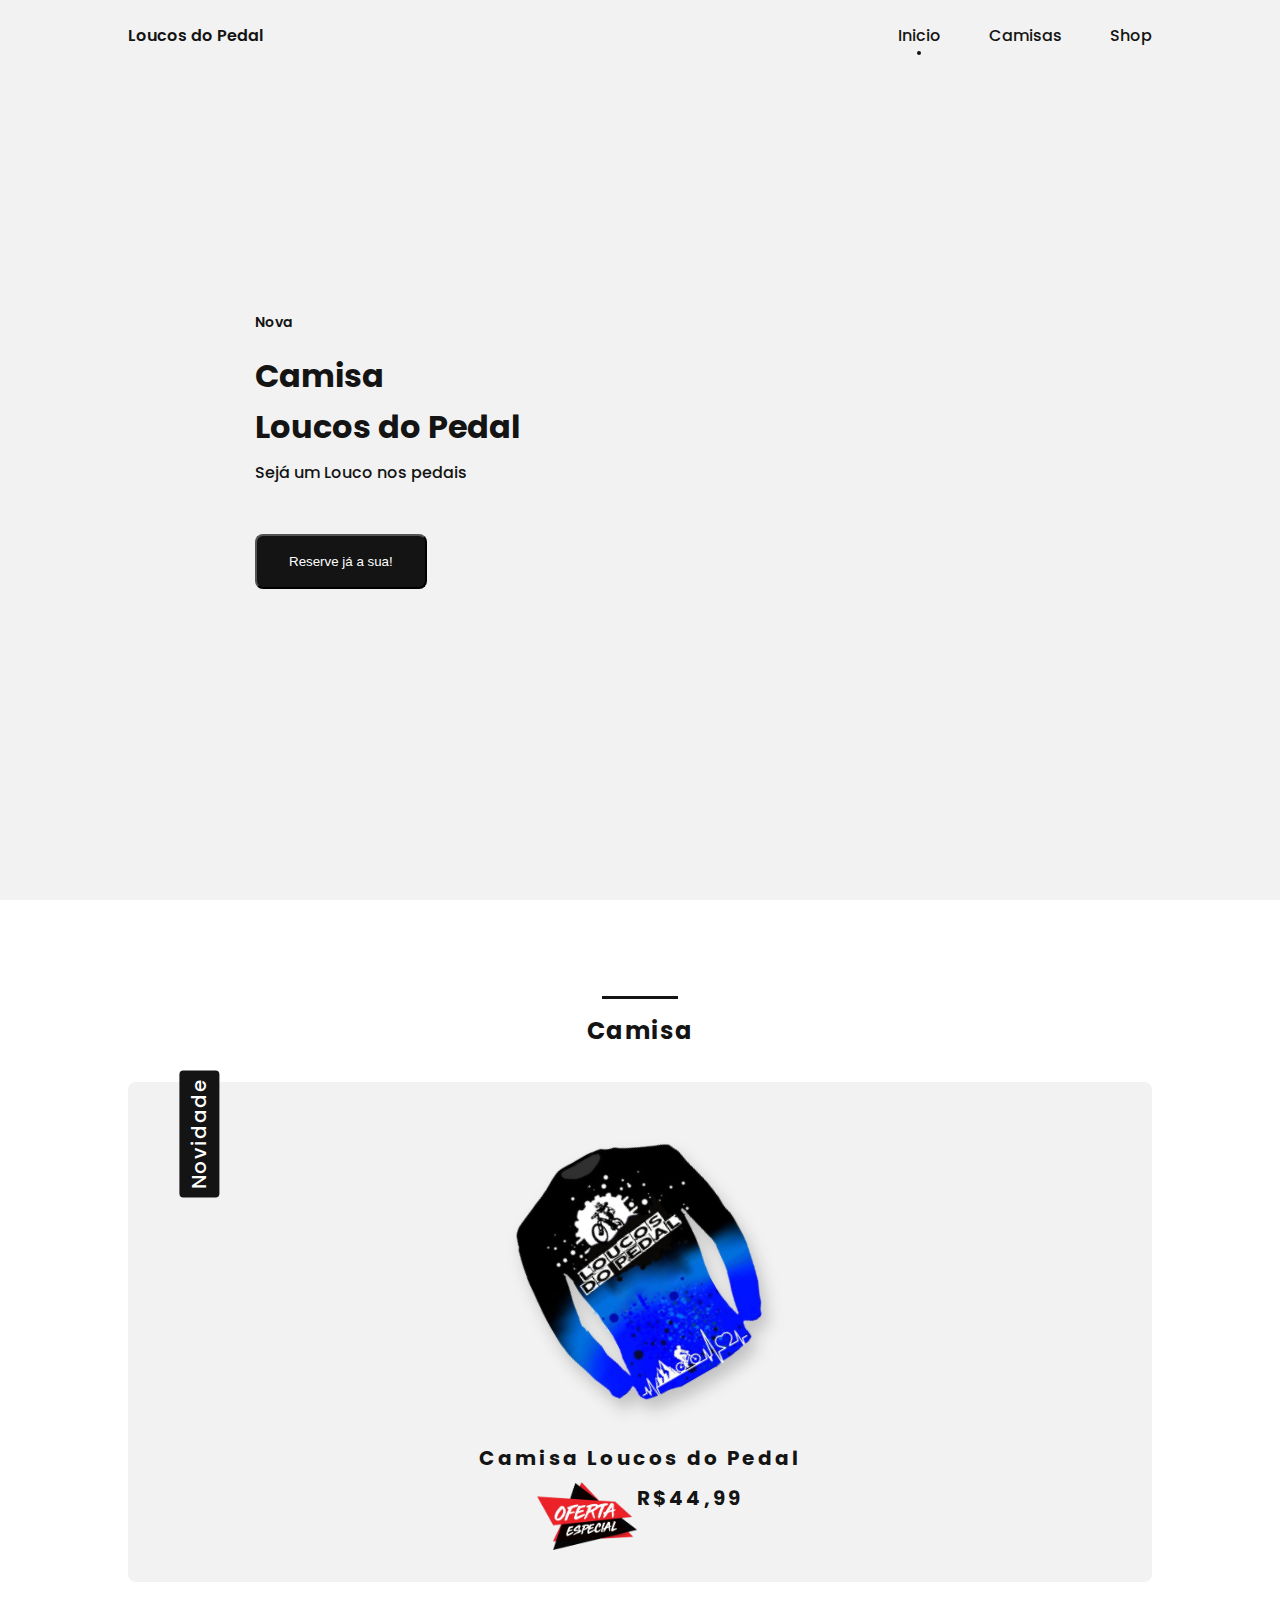
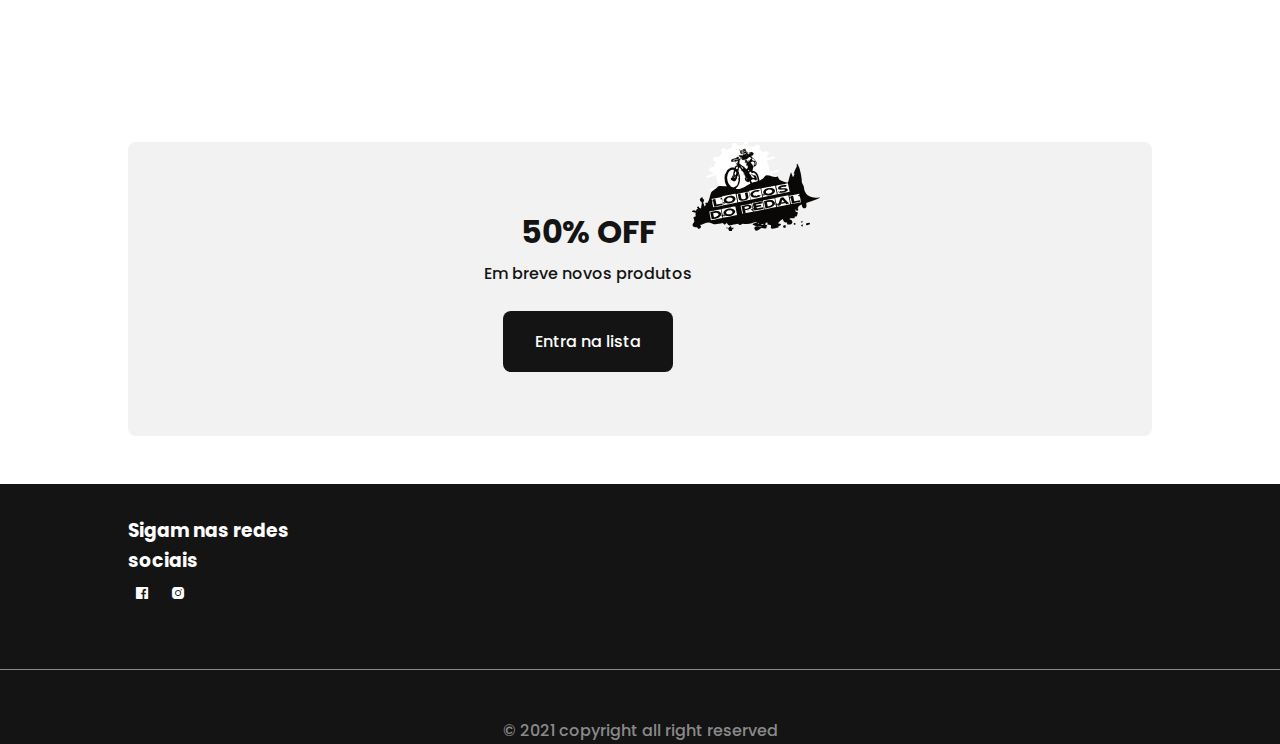
==== commit d6e85ef5: "Merge pull request #2 from eduardo-developer01/developer" ====
--- a/index.html
+++ b/index.html
@@ -46,7 +46,7 @@
                 <div id="slider" class="home__sneaker">
                     <div class="home__shape"></div>
                     <img src="./assets/img/front.png" alt="" class="home__img">
-                    <img src="./assets/img/back.png" alt="" class="home__img">
+                    <img src="./assets/img/back-full.png" alt="" class="home__img">
                 </div>
 
                 <div class="home__data">
@@ -68,7 +68,10 @@
                     <div class="sneaker__sale">Novidade</div>
                     <img src="./assets/img/front.png" alt="" class="sneaker__img">
                     <span class="sneaker__name">Camisa Loucos do Pedal</span>
-                    <span class="sneaker__preci">R$49,00</span>
+                    <div style="display: flex; ">
+                        <img width="100px" src="./assets/img/oferta.png" alt="" class="">
+                        <span class="sneaker__preci">R$44,99</span>
+                    </div>
                 </article>
             </div>
         </section>
@@ -93,8 +96,10 @@
 
             <div class="footer__box">
                 <h3 class="footer__title">Sigam nas redes sociais </h3>
-                <a href="" class="footer__social"><i class='bx bxl-facebook-square'></i></a>
-                <a href="" class="footer__social"><i class='bx bxl-instagram-alt' ></i></a>
+                <div id="sosial_button" style="display: flex;">
+                    <button class="footer__social"><i class='bx bxl-facebook-square'></i></button>
+                    <button class="footer__social"><i class='bx bxl-instagram-alt' ></i></button>
+                </div>
             </div>
         </div>
         <p class="footer__copy">&#169; 2021 copyright all right reserved</p>
@@ -124,6 +129,12 @@
             </form>
         </div>
     </div>
+    <div class="modal-container modal-sosial" id="modal-s">
+        <div class="modal-sosial">
+            <img src="./assets/img/logo.svg" alt="" class="offer__img">
+            Em breve...
+        </div>
+    </div>
 
 
     <!--===== MAIN JS =====-->
--- a/assets/css/styles.css
+++ b/assets/css/styles.css
@@ -1,7 +1,24 @@
-/*===== GOOGLE FONTS =====*/
+/*===== FONTS =====*/
 
 @import url("https://fonts.googleapis.com/css2?family=Poppins:wght@400;500;600;700&display=swap");
 
+@font-face {
+    font-family: run;
+    src: url(./asserts/fonts/run/run.otf)
+}
+
+@font-face {
+    font-family: bronx;
+    src: url(./asserts/fonts/bronx/bronx.ttf)
+}
+
+.modal-sosial {
+    font-family: run, sans-serif;
+    align-items: center;
+    text-align: center;
+    background-color: var(--dark-color);
+    color: white;
+}
 /*===== VARIABLES CSS =====*/
 :root{
     --header-height: 3rem;
@@ -212,11 +229,11 @@
     display: flex;
     justify-content: center;
     align-self: center;
+    width: 100%;
+    height: 100%;
 }
 
 .home__shape{
-    width: 220px;
-    height: 220px;
     background-color: var(--dark-color-lighten);
     border-radius: 50%;
 }
@@ -327,7 +344,7 @@
 
 .sneaker__name, .sneaker__preci{
     font-size: var(--h2-font-size);
-    letter-spacing: .1rem;
+    letter-spacing: .2rem;
     font-weight: var(--font-bold);
 }
 
@@ -497,9 +514,12 @@
 }
 
 .footer__social{
+    background-color: transparent;
+    border: none;
     font-size: 1rem;
     margin-right: .5rem;
     color: var(--white-color);
+    cursor: pointer;
 }
 
 .footer__copy{
--- a/assets/css/modal.css
+++ b/assets/css/modal.css
@@ -0,0 +1,39 @@
+.modal-container {
+    width: 100vw;
+    height: 100vh;
+    background: rgba(0, 0, 0, 0.5);
+    position: fixed;
+    top: 0px;
+    left: 0px;
+    z-index: 2000;
+    display: none;
+    justify-content: center;
+    align-items: center;
+}
+
+.modal-container.mostrar {
+    display: flex;
+}
+
+.modal {
+    background: white;
+    width: 60%;
+    min-width: 300px;
+    padding: 40px;
+    position: relative;
+}
+
+@keyframes modal {
+    from {
+        opacity: 0;
+        transform: translate3d(0, -60px, 0);
+    }
+    to {
+        opacity: 1;
+        transform: translate3d(0, 0, 0);
+    }
+}
+
+.mostrar .modal {
+    animation: modal 0.3s;
+}
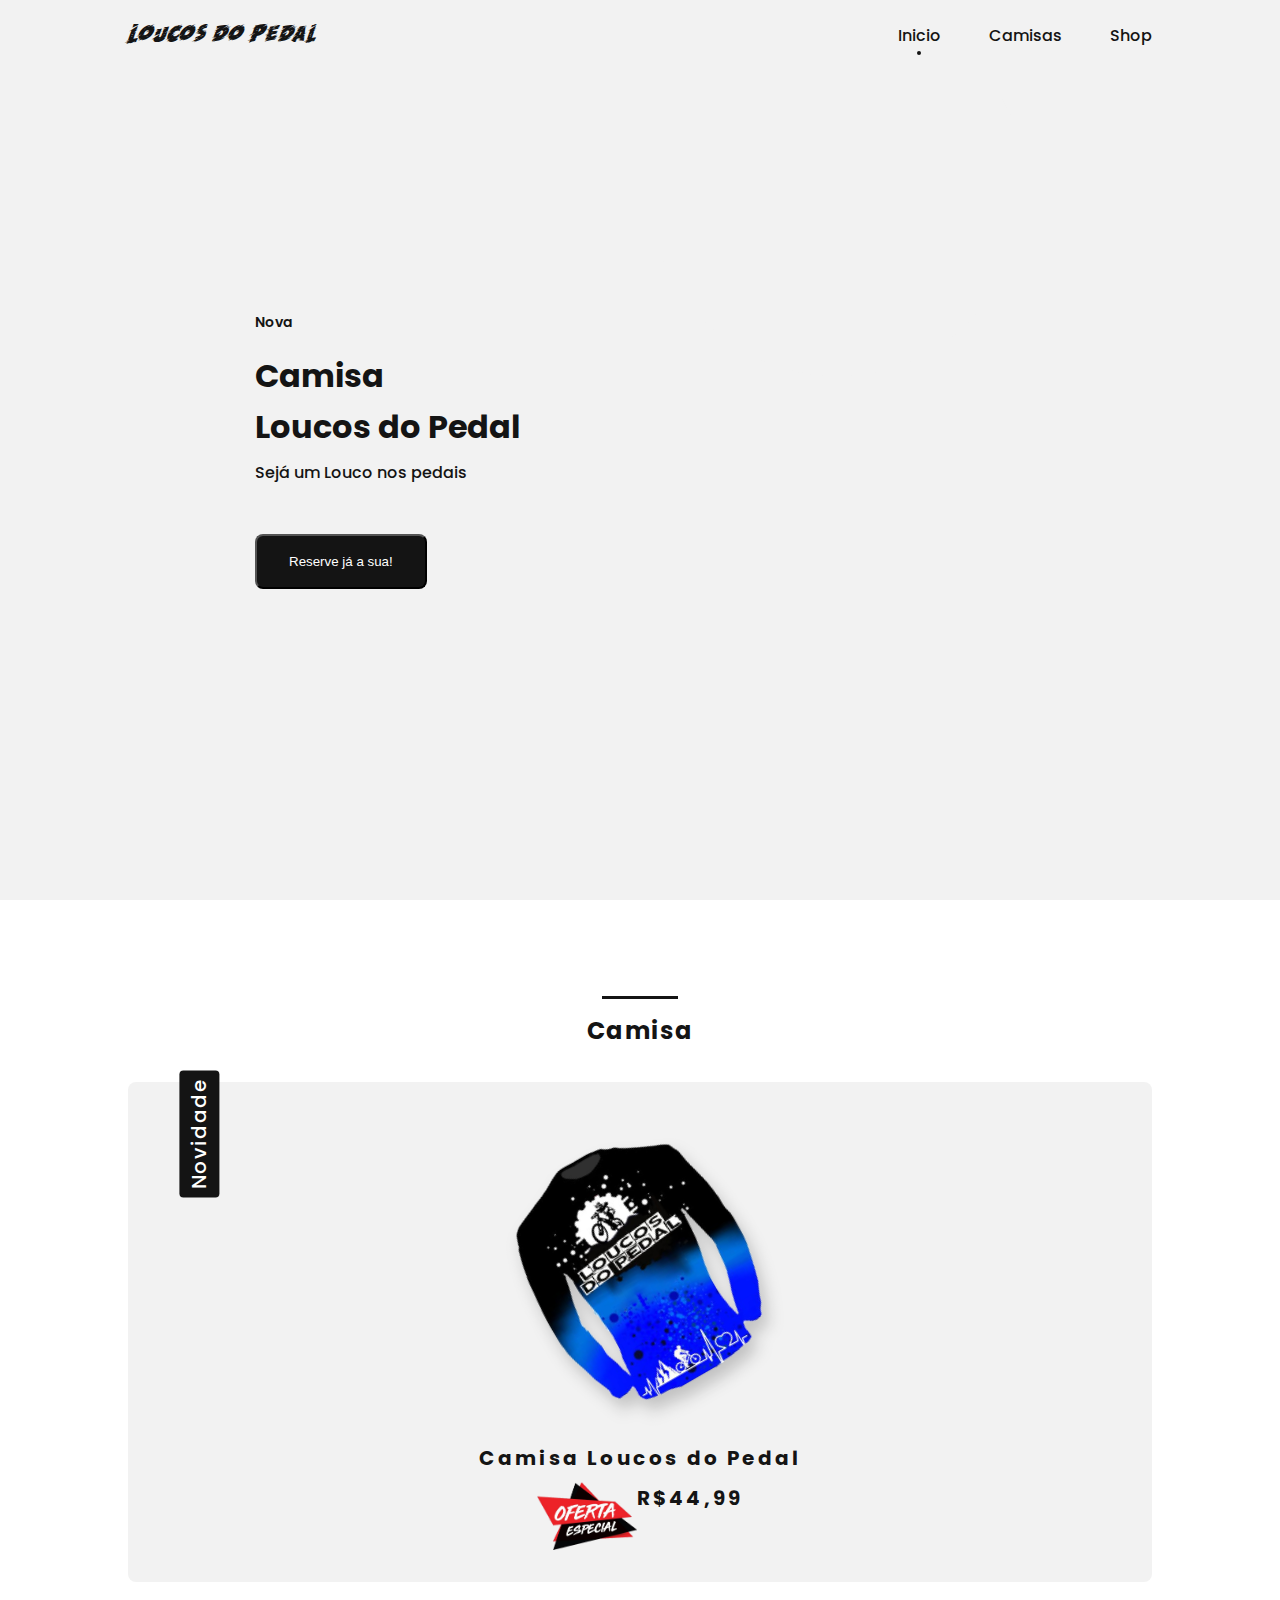
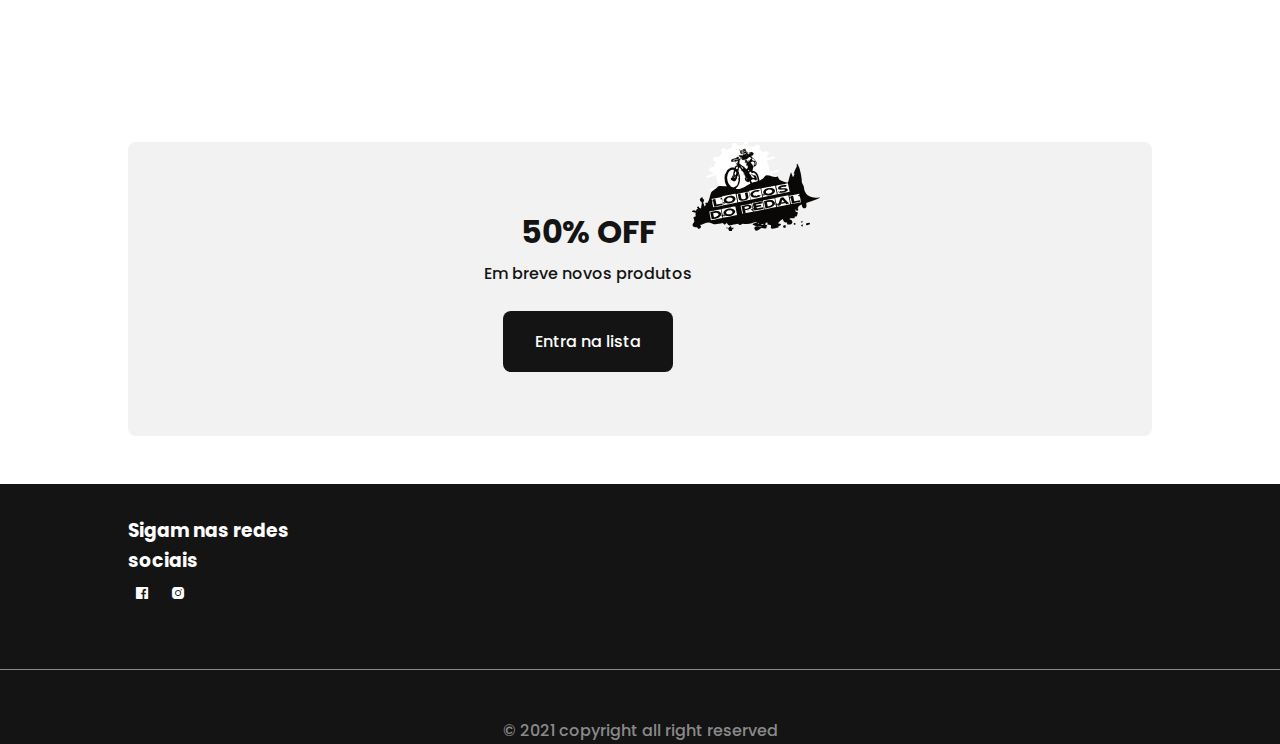
==== commit 56ff2cc2: "feat: update modal" ====
--- a/index.html
+++ b/index.html
@@ -7,6 +7,7 @@
     <link rel="shortcut icon" href="./assets/img/logo.svg" type="image/x-icon">
 
     <!-- ===== CSS ===== -->
+    <link rel="stylesheet" href="./assets/css/font.css">
     <link rel="stylesheet" href="./assets/css/styles.css">
     <link rel="stylesheet" href="./assets/css/modal.css">
 
@@ -109,24 +110,32 @@
         <div class="modal">
             <form action="">
                 <label for="">Nome:</label>
-                <input type="text" name="nome" maxlength="10">
+                <input style="width:110px" name="name" required placeholder="Max 10 letras" type="text" maxlength="10"></br>
+
                 <label for="">Número:</label>
-                <input type="number" maxlength="2">
-                <label for="">Tamanho:</label>
-                <input type="text">
-                <div>
-                    <input type="radio" name="size" value="P">P
-                    <input type="radio" name="size" value="M">M
-                    <input type="radio" name="size" value="G">G
-                    <input type="radio" name="size" value="GG">GG
+                <input name="number" style="width:50px"required placeholder="00" type="text" maxlength="2"></br>
+
+                <input type="radio" required name="pp" value="GG">PP
+                <input type="radio" name="p" value="P">P
+                <input type="radio" name="M" value="M">M
+                <input type="radio" name="G" value="G">G
+                <input type="radio" name="GG" value="GG">GG</br>
+                <div class="modal-camisa">
+                    <img class="modal-img" src="./assets/img/back.png" alt="">
+                    <div class="modal-box-name">
+                        <p id="modal_name">SeuNome</p>
+                    </div>
+                    <div class="modal-box-number">
+                        <p id="modal_number">00</p>
+                    </div>
                 </div>
-                <div class="home__sneaker">
-                    <img class="selected" src="./assets/img/back.png" alt="">
-                </div>
-                <label for="">Número de telefone para contator:</label>
-                <input type="tel">
-                <input type="submit" value="Aguardar resposta pelo Whatsapp">
+                <div id="btnView"style="margin-bottom:30px"class="button">Visualizar</div><br/>
+                <label for="">Número de telefone:</label><br/>
+                <input required style="width:130px" placeholder="99999-9999" type="tel"><br/>
+                <input class="button" type="submit" value="Aguardar pelo Whatsapp">
             </form>
+            <div>
+            </div>
         </div>
     </div>
     <div class="modal-container modal-sosial" id="modal-s">
--- a/assets/css/font.css
+++ b/assets/css/font.css
@@ -0,0 +1,10 @@
+@font-face {
+    font-family: "run";
+    src: url(../fonts/run/run.ttf);
+}
+
+@font-face {
+    src: url(../fonts/bronx/bronx.ttf);
+    font-family: "bronx";
+}
+
--- a/assets/css/styles.css
+++ b/assets/css/styles.css
@@ -1,17 +1,6 @@
 /*===== FONTS =====*/
 
 @import url("https://fonts.googleapis.com/css2?family=Poppins:wght@400;500;600;700&display=swap");
-
-@font-face {
-    font-family: run;
-    src: url(./asserts/fonts/run/run.otf)
-}
-
-@font-face {
-    font-family: bronx;
-    src: url(./asserts/fonts/bronx/bronx.ttf)
-}
-
 .modal-sosial {
     font-family: run, sans-serif;
     align-items: center;
@@ -178,7 +167,7 @@
 }
 
 .nav__logo{
-    font-weight: var(--font-semi-bold);
+    font-family: run;
 }
 
 .nav__toggle, .nav__shop{
--- a/assets/css/modal.css
+++ b/assets/css/modal.css
@@ -12,15 +12,47 @@
 }
 
 .modal-container.mostrar {
-    display: flex;
+    display: block;
 }
 
 .modal {
+    display: flex;
     background: white;
     width: 60%;
     min-width: 300px;
-    padding: 40px;
+    margin: 0 auto;
+    padding: 70px 40px;
     position: relative;
+    justify-content: center;
+}
+.modal-img {
+    display: flex;
+    min-width: 200px;
+    width: 2rem;
+}
+
+.modal-camisa {
+    position: relative;
+}
+
+.modal-box-name {
+    font-family: run;
+    text-align: center;
+    color: white;
+    position: absolute;
+    top: 30px;
+    left: 3rem;
+    font-size: 1rem;
+}
+
+.modal-box-number {
+    font-family: bronx;
+    text-align: center;
+    color: white;
+    position: absolute;
+    top: 60px;
+    left: 70px;
+    font-size: 2.4rem;
 }
 
 @keyframes modal {
@@ -37,3 +69,4 @@
 .mostrar .modal {
     animation: modal 0.3s;
 }
+
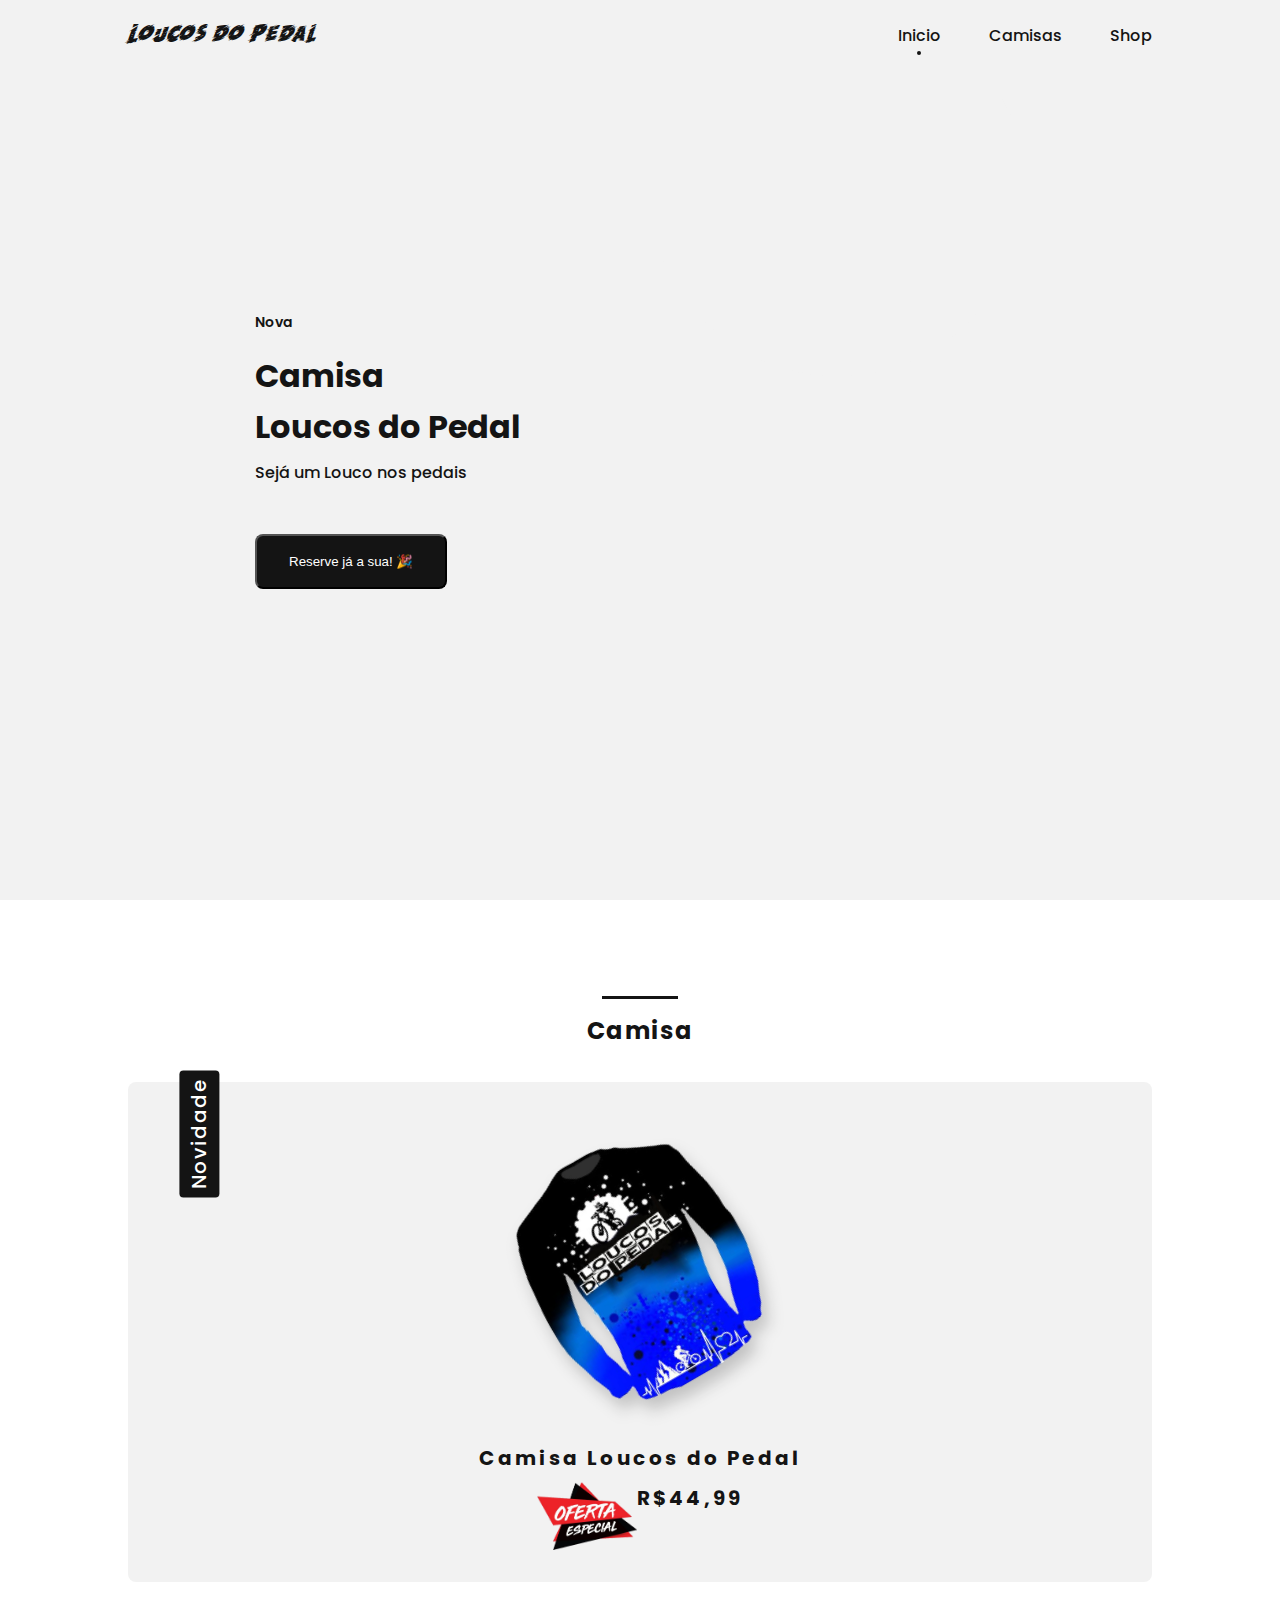
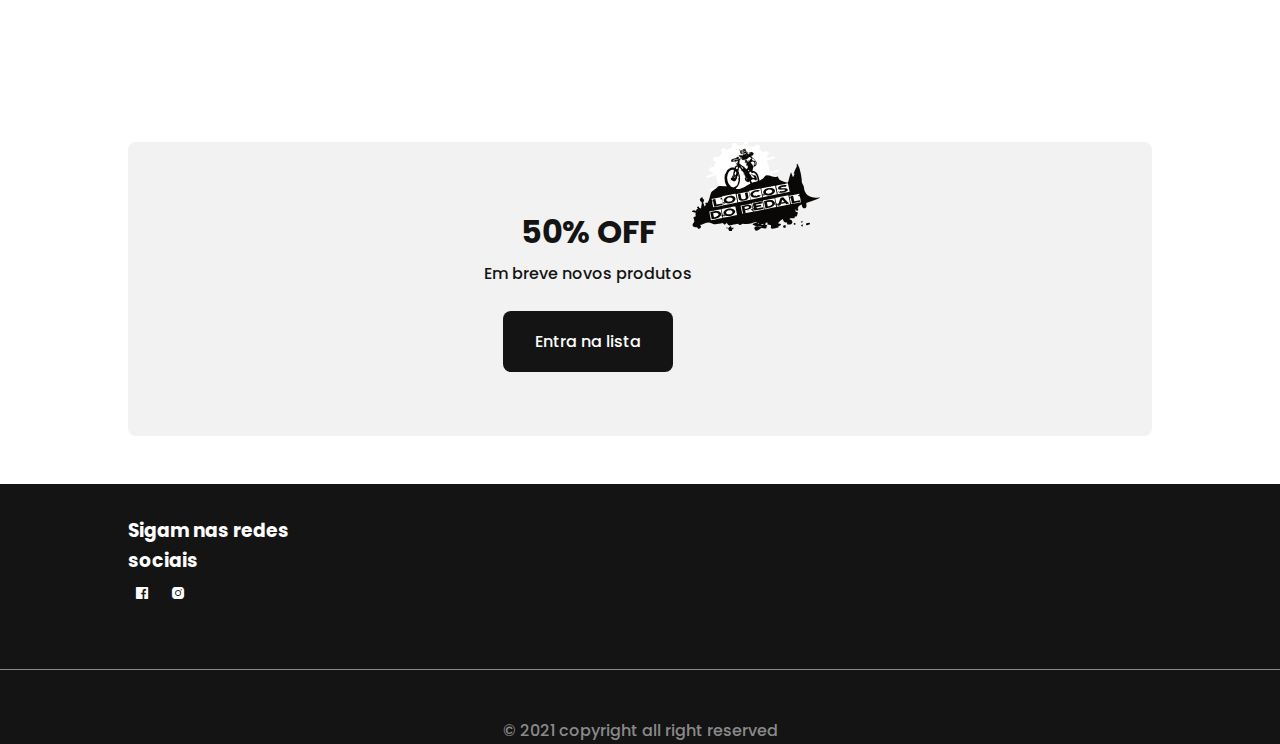
==== commit f954bb7e: "Merge pull request #4 from eduardo-developer01/developer" ====
--- a/index.html
+++ b/index.html
@@ -54,7 +54,7 @@
                     <span class="home__new">Nova</span>
                     <h1 class="home__title">Camisa<br> Loucos do Pedal</h1>
                     <p class="home__description">Sejá um Louco nos pedais</p>
-                    <button id="resev" class="button">Reserve já a sua!</button>
+                    <button id="resev" class="button">Reserve já a sua! &#127881</button>
                 </div>
             </div>
         </section>
@@ -108,22 +108,25 @@
 
     <div class="modal-container" id="modal-m">
         <div class="modal">
-            <form action="">
+            <form action="https://sheetdb.io/api/v1/qf9by4ehh5tzt" method="POST" id='sheetdb-form'>
                 <label for="">Nome:</label>
-                <input style="width:110px" name="name" required placeholder="Max 10 letras" type="text" maxlength="10"></br>
+                <input id="user_name" style="width:110px" name="data[name]" required placeholder="Max 10 letras" type="text" maxlength="10"></br>
 
                 <label for="">Número:</label>
-                <input name="number" style="width:50px"required placeholder="00" type="text" maxlength="2"></br>
+                <input id="user_number" name="data[number]" style="width:50px"required placeholder="00" type="text" maxlength="2"></br>
 
-                <input type="radio" required name="pp" value="GG">PP
-                <input type="radio" name="p" value="P">P
-                <input type="radio" name="M" value="M">M
-                <input type="radio" name="G" value="G">G
-                <input type="radio" name="GG" value="GG">GG</br>
+                <div>
+                    <input type="radio" required name="data[size]" value="PP">PP
+                    <input type="radio" name="data[size]" value="P">P
+                    <input type="radio" name="data[size]" value="M">M
+                    <input type="radio" name="data[size]" value="G">G
+                    <input type="radio" name="data[size]" value="GG">GG</br>
+                </div>
+
                 <div class="modal-camisa">
                     <img class="modal-img" src="./assets/img/back.png" alt="">
                     <div class="modal-box-name">
-                        <p id="modal_name">SeuNome</p>
+                        <p id="modal_name"><div id="default_name">SeuNome</div></p>
                     </div>
                     <div class="modal-box-number">
                         <p id="modal_number">00</p>
@@ -131,8 +134,9 @@
                 </div>
                 <div id="btnView"style="margin-bottom:30px"class="button">Visualizar</div><br/>
                 <label for="">Número de telefone:</label><br/>
-                <input required style="width:130px" placeholder="99999-9999" type="tel"><br/>
+                <input name="data[phone]"required style="width:130px" placeholder="99999-9999" type="tel"><br/>
                 <input class="button" type="submit" value="Aguardar pelo Whatsapp">
+                <input type="hidden" name="data[date]" id="date">
             </form>
             <div>
             </div>
@@ -150,6 +154,7 @@
     <script src="./assets/js/main.js"></script>
     <script src="./assets/js/slider.js"></script>
     <script src="./assets/js/modal.js"></script>
+    <script src="./assets/js/sheetDB.js"></script>
 
 </body>
 
--- a/assets/css/modal.css
+++ b/assets/css/modal.css
@@ -55,6 +55,9 @@
     font-size: 2.4rem;
 }
 
+#btnView {
+    cursor: pointer;
+}
 @keyframes modal {
     from {
         opacity: 0;
